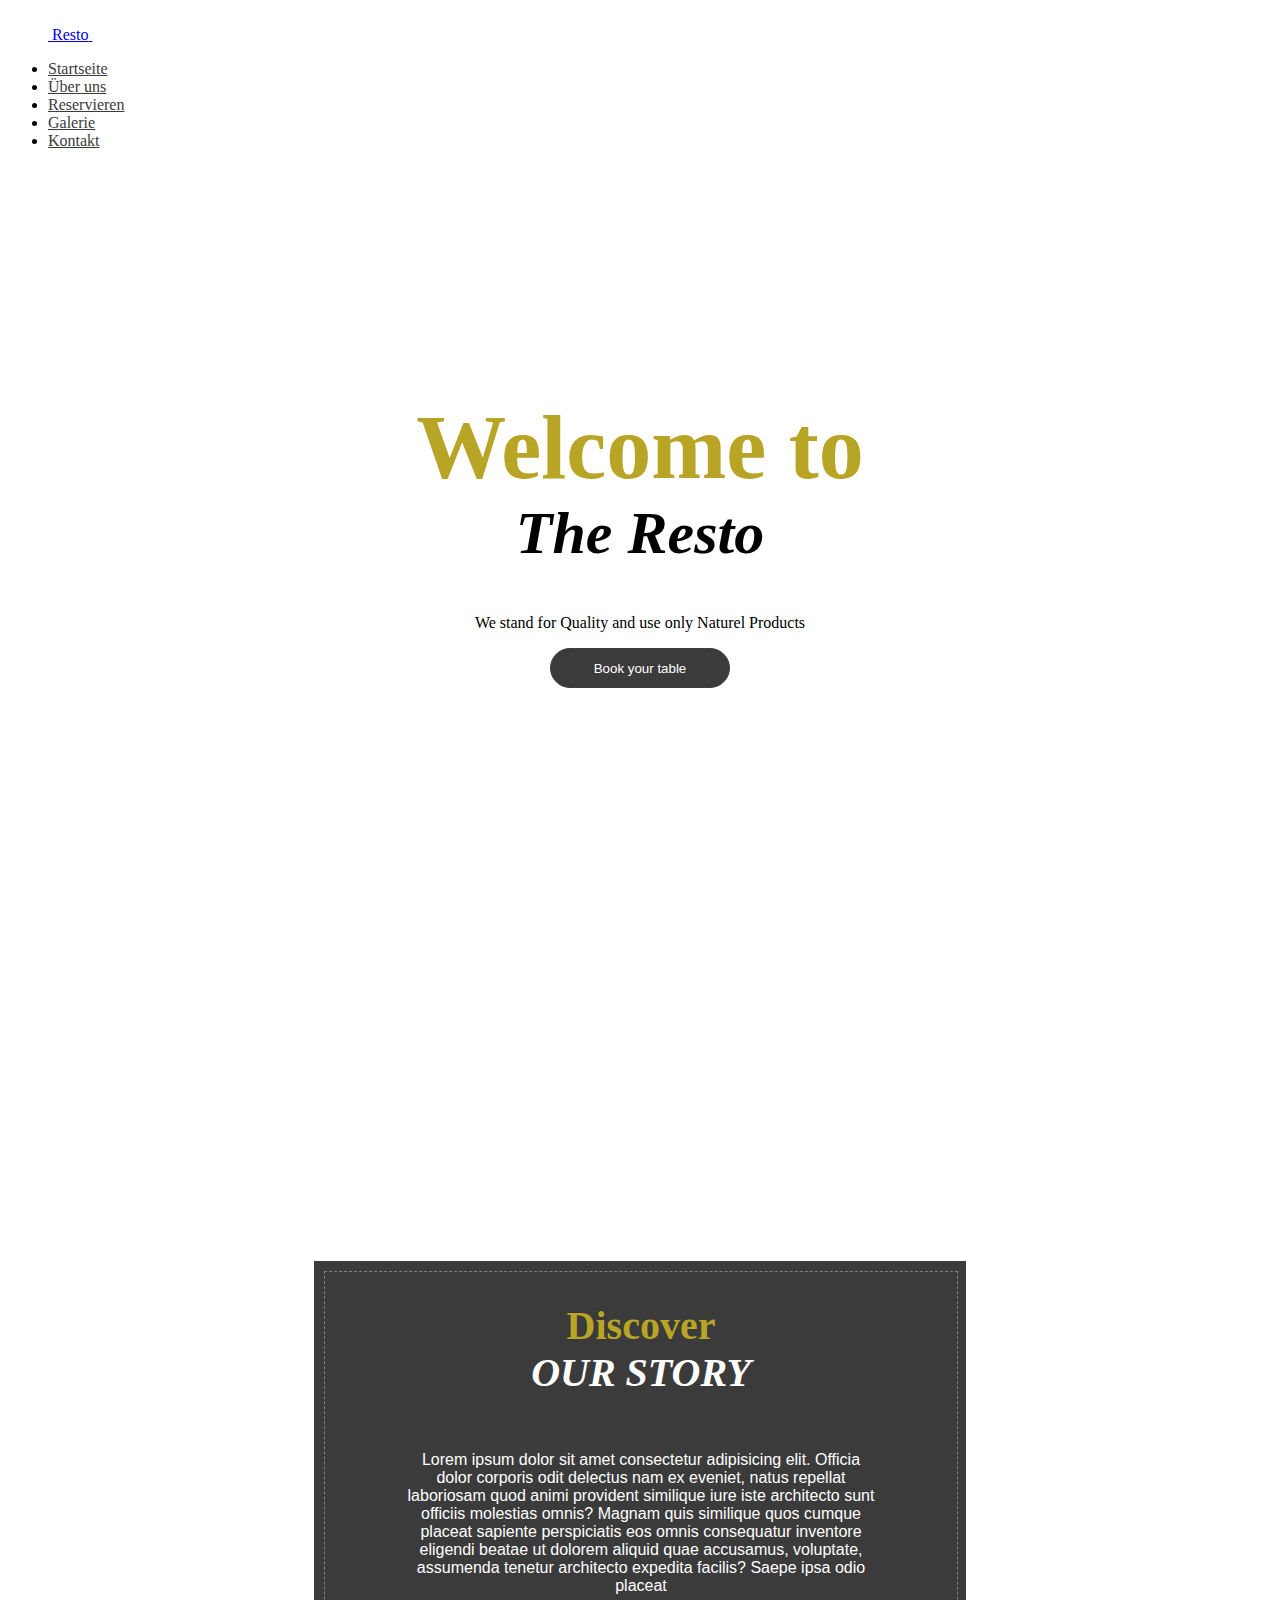
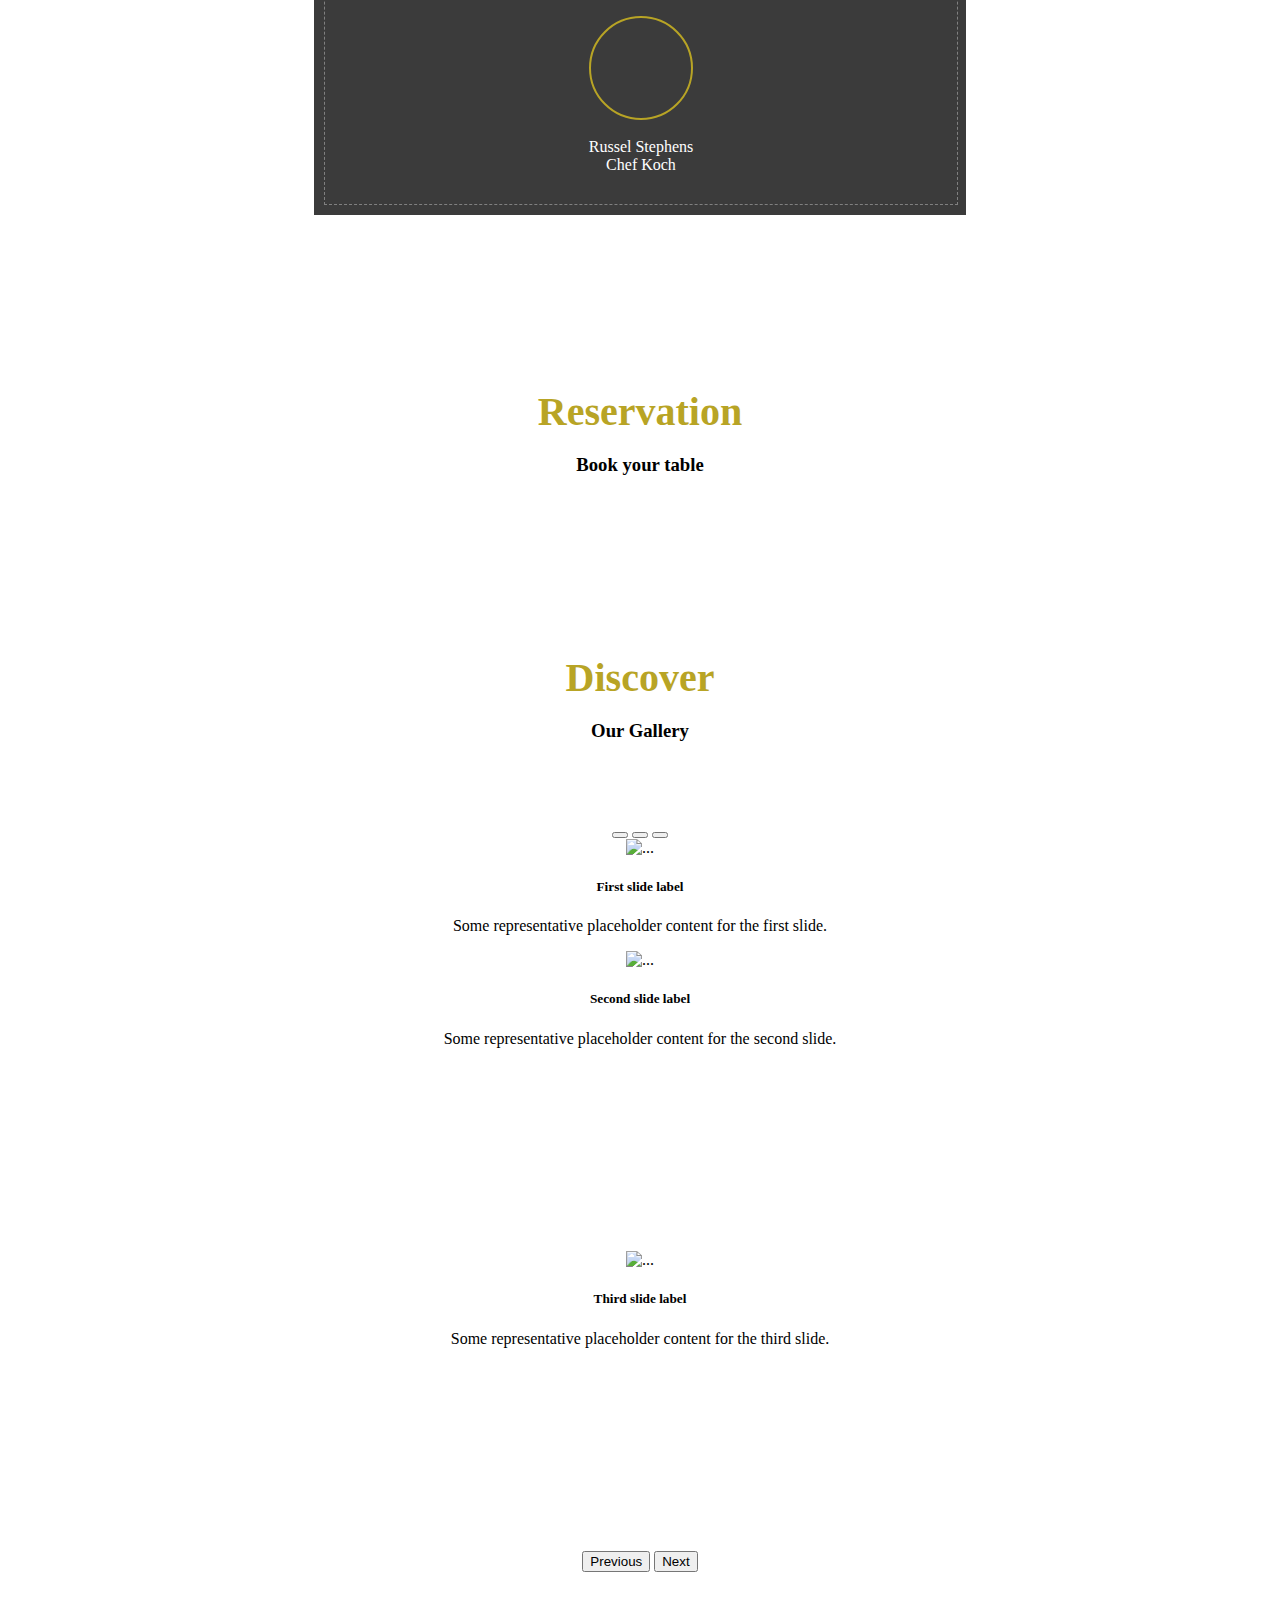
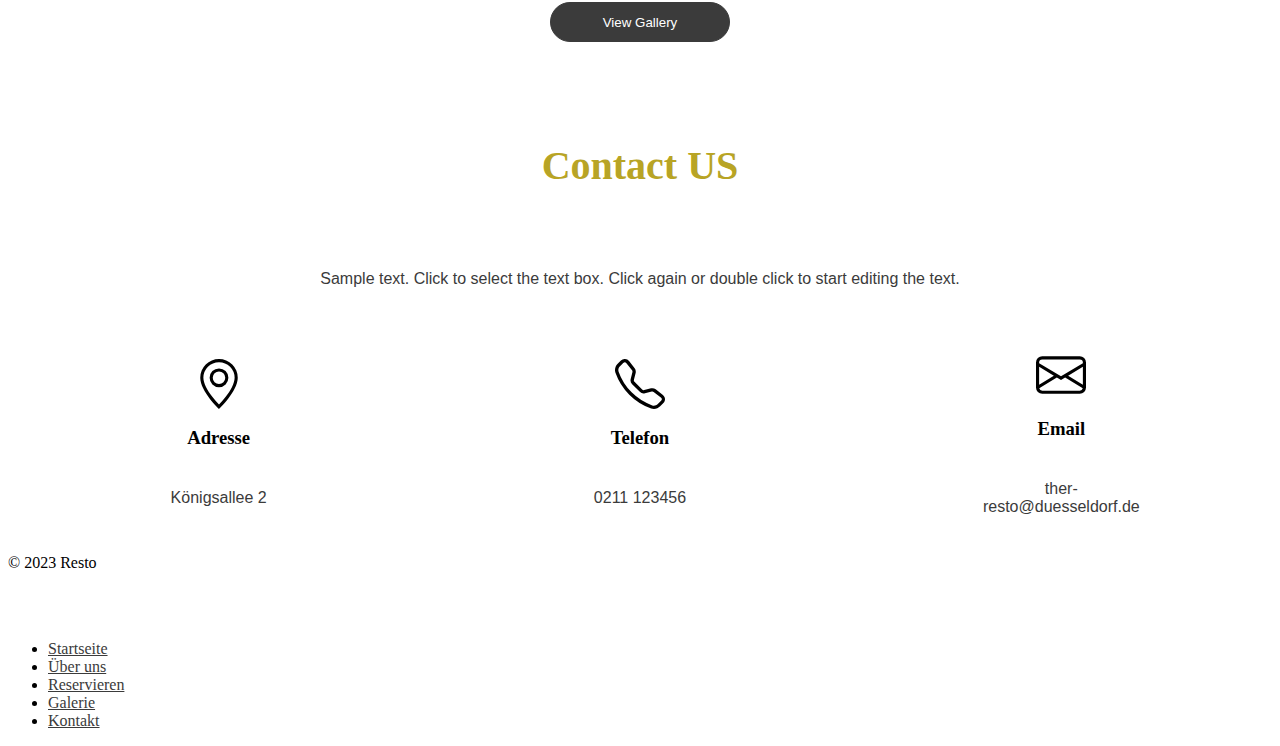
==== index.html @ 120d6d19 "Add files via upload" ====
<!DOCTYPE html>
<html lang="de">

<head>

  <title>Resto</title>
  <meta charset="utf-8">
  <meta name="viewport" content="width=device-width, initial-scale=1">
  <link rel="stylesheet" href="Bootstrap5/css/bootstrap.min.css">

  <link href="font-awesome-4.7.0/css/font-awesome.min.css" rel="stylesheet">
  <link href="css/bildschirm.css" rel="stylesheet">

  <link rel="stylesheet" href="style.css">
</head>

<body id="myPage" data-spy="scroll" data-target=".navbar" data-offset="60">





  <!-- Navigation -->
  <div class="container">
    <header class="d-flex flex-wrap justify-content-center py-3 mb-4 border-bottom">
      <a href="/" class="d-flex align-items-center mb-3 mb-md-0 me-md-auto text-dark text-decoration-none">
        <svg class="bi me-2" width="40" height="32">
          <use xlink:href="#bootstrap"></use>
        </svg>
        <span class="fs-4">Resto</span>
        <img src="bilder/logo.png" class="nav-logo" alt="" height="30px">
      </a>

      <ul class="nav nav-pills">

        <li class="nav-item"><a href="index.html" class="nav-link">Startseite</a></li>
        <li class="nav-item"><a href="index.html#about" class="nav-link">Über uns</a></li>
        <li class="nav-item"><a href="index.html#reservation" class="nav-link">Reservieren</a></li>
        <li class="nav-item"><a href="galerie.html" class="nav-link">Galerie</a></li>
        <li class="nav-item"><a href="index.html#contact" class="nav-link">Kontakt </a></li>
      </ul>
    </header>
  </div>

  <!-- Startseite -->


  <div class="home">
    
      <video class="video"  autoplay loop muted plays-inline>
        <source src="video.mp4" type="video/mp4">
      </video><div class="home-inhalt">
      <h1>Welcome to</h1>
      <h2>The Resto</h2>
      <img src="bilder/logo.png" alt="" height="30px">
      <p>We stand for Quality and use only Naturel Products</p>

      <a href="index.html#reservation"> <button class="button-home">Book your table</button></a>
    </div>
  </div>
  <!-- Über uns -->
  <center>
    <div id="about">
      <div class="bild">
          <div class="about-background">
              <div class="about-border">
                  <div class="about-inhalt">
                      <h1>Discover</h1>
                      <h2>OUR STORY</h2>
                      <img class="about-logo" src="bilder/logo.png" alt="" height="30px">

                      <br> <h4>
                      Lorem ipsum dolor sit amet consectetur adipisicing elit. Officia dolor corporis odit
                      delectus nam ex
                      eveniet,
                      natus
                      repellat laboriosam quod animi provident similique iure iste architecto sunt officiis
                      molestias omnis?
                      Magnam
                      quis
                      similique quos cumque placeat sapiente perspiciatis eos omnis consequatur inventore eligendi
                      beatae ut
                      dolorem
                      aliquid quae accusamus, voluptate, assumenda tenetur architecto expedita facilis? Saepe ipsa
                      odio placeat
</h4>

                      <div class="about-picture"></div><br>
                      Russel Stephens <br>
                      Chef Koch
                  </div>
              </div>
          </div>
      </div>
  </div>

  </center>

  <!-- Reservieren -->
  <center>
    <div id="reservation">
      <h1>Reservation</h1>
      <h3>Book your table</h3>
      <img class="logo" src="bilder/logo.png" alt="" height="30px">

    </div>
  </center>
  <!-- Menü -->
  <center>
    <div id="menu">
      <h1>Discover</h1>
      <h3>Our Gallery</h3>
      <img class="logo" src="bilder/logo.png" alt="" height="30px">
      <div id="carouselExampleCaptions" class="carousel slide">
        <div class="carousel-indicators">
          <button type="button" data-bs-target="#carouselExampleCaptions" data-bs-slide-to="0" class="active" aria-current="true" aria-label="Slide 1"></button>
          <button type="button" data-bs-target="#carouselExampleCaptions" data-bs-slide-to="1" aria-label="Slide 2"></button>
          <button type="button" data-bs-target="#carouselExampleCaptions" data-bs-slide-to="2" aria-label="Slide 3"></button>
        </div>
        <div class="carousel-inner">
          <div class="carousel-item active">
            <img src="Bilder/gallery-salat.jpeg" class="d-block w-100" alt="...">
            <div class="carousel-caption d-none d-md-block">
              <h5>First slide label</h5>
              <p>Some representative placeholder content for the first slide.</p>
            </div>
          </div>
          <div class="carousel-item">
            <img src="Bilder/gallery-steake.jpeg" class="d-block w-100" alt="...">
            <div class="carousel-caption d-none d-md-block">
              <h5>Second slide label</h5>
              <p>Some representative placeholder content for the second slide.</p>
            </div>
          </div>
          <div class="carousel-item">
            <img src="Bilder/gallery-desert.jpeg" class="d-block w-100" alt="...">
            <div class="carousel-caption d-none d-md-block">
              <h5>Third slide label</h5>
              <p>Some representative placeholder content for the third slide.</p>
            </div>
          </div>
        </div>
        <button class="carousel-control-prev" type="button" data-bs-target="#carouselExampleCaptions" data-bs-slide="prev">
          <span class="carousel-control-prev-icon" aria-hidden="true"></span>
          <span class="visually-hidden">Previous</span>
        </button>
        <button class="carousel-control-next" type="button" data-bs-target="#carouselExampleCaptions" data-bs-slide="next">
          <span class="carousel-control-next-icon" aria-hidden="true"></span>
          <span class="visually-hidden">Next</span>
        </button>
      </div>
      <a href="galerie.html">
      <button class="button-menu">View Gallery</button></a>
  </center>
  <!-- Kontakt -->


  <div>
    <div id="contact">
      <h1>Contact US</h1>
      <img class="logo" src="bilder/logo.png" alt="" height="30px">
        
      <h4>Sample text. Click to select the text box. Click again or double 
      click to start editing the text.</h4>
      <div class="contact-elements">


        <div class="contact-element-one">
            <svg xmlns="http://www.w3.org/2000/svg" width="50" height="50" fill="currentColor" class="bi bi-geo-alt" viewBox="0 0 16 16">
                <path d="M12.166 8.94c-.524 1.062-1.234 2.12-1.96 3.07A31.493 31.493 0 0 1 8 14.58a31.481 31.481 0 0 1-2.206-2.57c-.726-.95-1.436-2.008-1.96-3.07C3.304 7.867 3 6.862 3 6a5 5 0 0 1 10 0c0 .862-.305 1.867-.834 2.94zM8 16s6-5.686 6-10A6 6 0 0 0 2 6c0 4.314 6 10 6 10z"/>
                <path d="M8 8a2 2 0 1 1 0-4 2 2 0 0 1 0 4zm0 1a3 3 0 1 0 0-6 3 3 0 0 0 0 6z"/>
              </svg>
          <h3>Adresse</h3>
          <h4>Königsallee 2  </h4>
        </div>


        <div class="contact-element-two">
            <svg xmlns="http://www.w3.org/2000/svg" width="50" height="50" fill="currentColor" class="bi bi-telephone" viewBox="0 0 16 16">
                <path d="M3.654 1.328a.678.678 0 0 0-1.015-.063L1.605 2.3c-.483.484-.661 1.169-.45 1.77a17.568 17.568 0 0 0 4.168 6.608 17.569 17.569 0 0 0 6.608 4.168c.601.211 1.286.033 1.77-.45l1.034-1.034a.678.678 0 0 0-.063-1.015l-2.307-1.794a.678.678 0 0 0-.58-.122l-2.19.547a1.745 1.745 0 0 1-1.657-.459L5.482 8.062a1.745 1.745 0 0 1-.46-1.657l.548-2.19a.678.678 0 0 0-.122-.58L3.654 1.328zM1.884.511a1.745 1.745 0 0 1 2.612.163L6.29 2.98c.329.423.445.974.315 1.494l-.547 2.19a.678.678 0 0 0 .178.643l2.457 2.457a.678.678 0 0 0 .644.178l2.189-.547a1.745 1.745 0 0 1 1.494.315l2.306 1.794c.829.645.905 1.87.163 2.611l-1.034 1.034c-.74.74-1.846 1.065-2.877.702a18.634 18.634 0 0 1-7.01-4.42 18.634 18.634 0 0 1-4.42-7.009c-.362-1.03-.037-2.137.703-2.877L1.885.511z"/>
              </svg>
          <h3>Telefon</h3>
          <h4>0211 123456</h4>
        </div>


        <div class="contact-element-three">
            <svg xmlns="http://www.w3.org/2000/svg" width="50" height="50" fill="currentColor" class="bi bi-envelope" viewBox="0 0 16 16">
                <path d="M0 4a2 2 0 0 1 2-2h12a2 2 0 0 1 2 2v8a2 2 0 0 1-2 2H2a2 2 0 0 1-2-2V4Zm2-1a1 1 0 0 0-1 1v.217l7 4.2 7-4.2V4a1 1 0 0 0-1-1H2Zm13 2.383-4.708 2.825L15 11.105V5.383Zm-.034 6.876-5.64-3.471L8 9.583l-1.326-.795-5.64 3.47A1 1 0 0 0 2 13h12a1 1 0 0 0 .966-.741ZM1 11.105l4.708-2.897L1 5.383v5.722Z"/>
              </svg>
          <h3>Email</h3>
          <h4>ther-resto@duesseldorf.de</h4>
        </div>


      </div>
    </div>
  </div>

  <!-- Footer -->

  <footer class="d-flex flex-wrap justify-content-between align-items-center py-3 my-4 border-top">
    <p class="col-md-4 mb-0 text-muted">© 2023 Resto </p>

    <a href="/"
      class="col-md-4 d-flex align-items-center justify-content-center mb-3 mb-md-0 me-md-auto link-dark text-decoration-none">
      <svg class="bi me-2" width="40" height="32">
        <use xlink:href="#bootstrap"></use>
      </svg>
    </a>

    <ul class="nav col-md-4 justify-content-end">
      <li class="nav-item"><a href="#" class="nav-link px-2 text-muted">Startseite</a></li>
      <li class="nav-item"><a href="#" class="nav-link px-2 text-muted">Über uns</a></li>
      <li class="nav-item"><a href="#" class="nav-link px-2 text-muted">Reservieren</a></li>
      <li class="nav-item"><a href="#" class="nav-link px-2 text-muted">Galerie</a></li>
      <li class="nav-item"><a href="#" class="nav-link px-2 text-muted">Kontakt</a></li>
    </ul>
  </footer>




  <script src="Bootstrap5/js/bootstrap.bundle.min.js"></script>


</body>

</html>
---- style.css ----
/* Root */

:root {
    --white: #FFFFFF;
    --light-gray: #E0E0E0;
    --accent-color: #B8A425;
    --main-color: #2B2B2B;
    --dark-color: #3B3B3B;
    --area-distance: 100px;

}

/* font-styles */

h1 {
    font-family: ;
    font-size: 40px;
    font-weight: bold;
    color: var(--accent-color);
    margin: 0;
}

h2 {
    font-family: fantasy;
    font-size: 40px;
    font-weight: ;
    font-style: italic;
    color: ;
    margin: 0;
}

h3 {
    font-family: ;
    font-size: ;
    font-weight: ;
    color: ;
}

h4 {
    font-family: Arial, Helvetica, sans-serif;
    font-size: ;
    font-weight: 100;
    color: var(--white);
}

h5 {
    font-family: ;
    font-size: ;
    font-weight: ;
    color: ;
}

h6 {
    font-family: ;
    font-size: ;
    font-weight: ;
    color: ;
}

/* Navigation */

.nav-logo {
    margin-left: 10px;
}

.nav-item.active {
    background-color: var(--main-color);
}

.nav-item a {
    color: var(--dark-color);
}

.nav-item a:hover {
    color: var(--accent-color);
}

/* Home */

.home {
    display: flex;
    justify-content: center;
    align-items: center;
    flex-direction: column;

}

.home h1 {
    font-size: 90px;
}

.home h2 {
    font-size: 60px;
}


.video {
    opacity: 0.3;
    height: 730px;
}

.home-inhalt {
    display: flex;
    justify-content: center;
    align-items: center;
    flex-direction: column;
    transform: translateY(-500px);

}

.button-home {
    height: 40px;
    width: 180px;
    color: white;
    background-color: var(--dark-color);
    border: 1px solid var(--dark-color);
    border-radius: 300px;
    transition: ease-in-out 0.2s;
}

.button-home:hover {
    height: 40px;
    width: 180px;
    color: rgb(42, 42, 42);
    background-color: var(--white);
    border: 1px solid var(--accent-color);
    border-radius: 300px;
    transition: ease-in-out 0.2s;
}

/* about */

#about {
    width: 58%;
    height: 700px;
    background-color: none;
    display: flex;
    align-items: center;
}

.bild {
    height: 400px;
    background-image: url(bilder/bar.jpg);
    background-size: cover;
    display: flex;
    align-items: center;
    justify-content: center;
}

.about-background {
    height: auto;
    width: 50%;
    padding: 10px;
    background-color: #3B3B3B;
}

.about-border {
    height: 100%;
    width: 100%;
    background-color: #3B3B3B;
    border: 1px dashed grey;
    color: white;
    display: flex;
    align-items: center;
    justify-content: center;
    padding: 30px 0px 30px 0px;
}

.about-inhalt {
    height: 80%;
    width: 75%;
}

.about-logo {
    margin: 0px 0px 30px 0px;

}

.about-picture {
    height: 100px;
    width: 100px;
    border: 2px solid #B8A425;
    border-radius: 300px;
    background-image: url(bilder/koch.jpg);
    background-size: cover;

}







/* Reservation */
#reservation {
    display: flex;
    justify-content: center;
    align-items: center;
    flex-direction: column;
    margin-top: var(--area-distance);
}


/* Menü Bereich */

#menu {
    display: flex;
    justify-content: center;
    align-items: center;
    flex-direction: column;
    margin-top: var(--area-distance);
}
.logo {
    margin-bottom: 30px;
}

#carouselExampleDark {
    height: 300px;
    width: 58%;
}

.carousel-item {
    height: 300px;
}

.carousel.slide {
    height: 600px;
    width: 58%;
}
.carousel-item.active {
    height: 600px;
  
}

.button-menu {
    height: 40px;
    width: 180px;
    color: white;
    background-color: var(--dark-color);
    border: 1px solid var(--dark-color);
    border-radius: 300px;
    transition: ease-in-out 0.2s;
    margin-top: 30px;
}

.button-menu:hover {
    height: 40px;
    width: 180px;
    color: rgb(42, 42, 42);
    background-color: var(--white);
    border: 1px solid var(--accent-color);
    border-radius: 300px;
    transition: ease-in-out 0.2s;
}

/* Kontakt beriech */


#contact {
    height: auto;
    width: 100%;
    background-color: none;
    display: flex;
    justify-content: center;
    align-items: center;
    flex-direction: column;
    margin-top: var(--area-distance);
    text-align: center;
}
#contact h4 {
    color: var(--dark-color);
}
.contact-elements {
    display: flex;
    justify-content: space-around;
    align-items: stretch;
    width: auto;
    background-color: none;
    margin-top: 40px;
}

.contact-element-one {
    width: 290px;
    display: flex;
    justify-content: center;
    align-items: center;
    flex-direction: column;
    background-color: none;
}

.contact-element-two {
    width: 290px;
    display: flex;
    justify-content: center;
    align-items: center;
    flex-direction: column;
    background-color: none;
}

.contact-element-three {
    width: 290px;
    display: flex;
    justify-content: center;
    align-items: center;
    flex-direction: column;
    background-color: none;
}


/* Galerie */

.game-board {
    display: grid;
    grid-template-rows: 200px 200px 200px;
    grid-template-columns: 200px 200px 200px;
}


.box {
    background: #444;
    border: 1px solid #555;
    display: flex;
    align-items: center;
    justify-content: center;
    color: #AAA;
}

.box img {
    height: 100%;
    width: 100%;

}


/* Media screens (Bildschrifmanpassungen -------------------------------------------- */


@media screen and (max-width:1400px) {

    /* home _________________________*/



    /* about _________________________*/
    #about {
        width: auto;
        height: 700px;
        background-color: none;
        display: flex;
        align-items: center;
    }

    /* Contact _________________________*/


    .contact-element-one {
        width: 180px;
    }

    .contact-element-two {
        width: 180px;
    }

    .contact-element-three {
        width: 180px;

    }

    .contact-elements {


        width: 100%;


    }
  /* Menü _________________________*/

  .carousel.slide {
    height: auto;
    width: 100%;
}
.carousel-item.active {
    height: auto;
  
}



}


@media screen and (max-width:850px) {
    .home h1 {
        font-size: 40px;
    }

    .home h2 {
        font-size: 40px;
    }

    .home {
        width: 100%;
        overflow: hidden;
    }

    .video {
        height: 600px;


    }

    .home-inhalt {


        transform: translateY(-400px);

    }


    /* home _________________________*/


    /* about _________________________*/
    #about {
        width: auto;
        height: 700px;
        background-color: none;
        display: flex;
        align-items: center;
    }

    .bild {
        height: 400px;
        background-image: none;
        background-size: cover;
        display: flex;
        align-items: center;
        justify-content: center;
    }

    .about-background {
        height: auto;
        width: 100%;
        padding: 10px;
        background-color: #3B3B3B;
    }


    /* Contact _________________________*/
    .contact-element-one {
        width: 100%;
    }

    .contact-element-two {
        width: 100%;
        margin-top: 30px;
    }

    .contact-element-three {
        width: 100%;
        margin-top: 30px;

    }

    .contact-elements {

        align-items: center;
        flex-direction: column;
        width: 100%;


    }
}
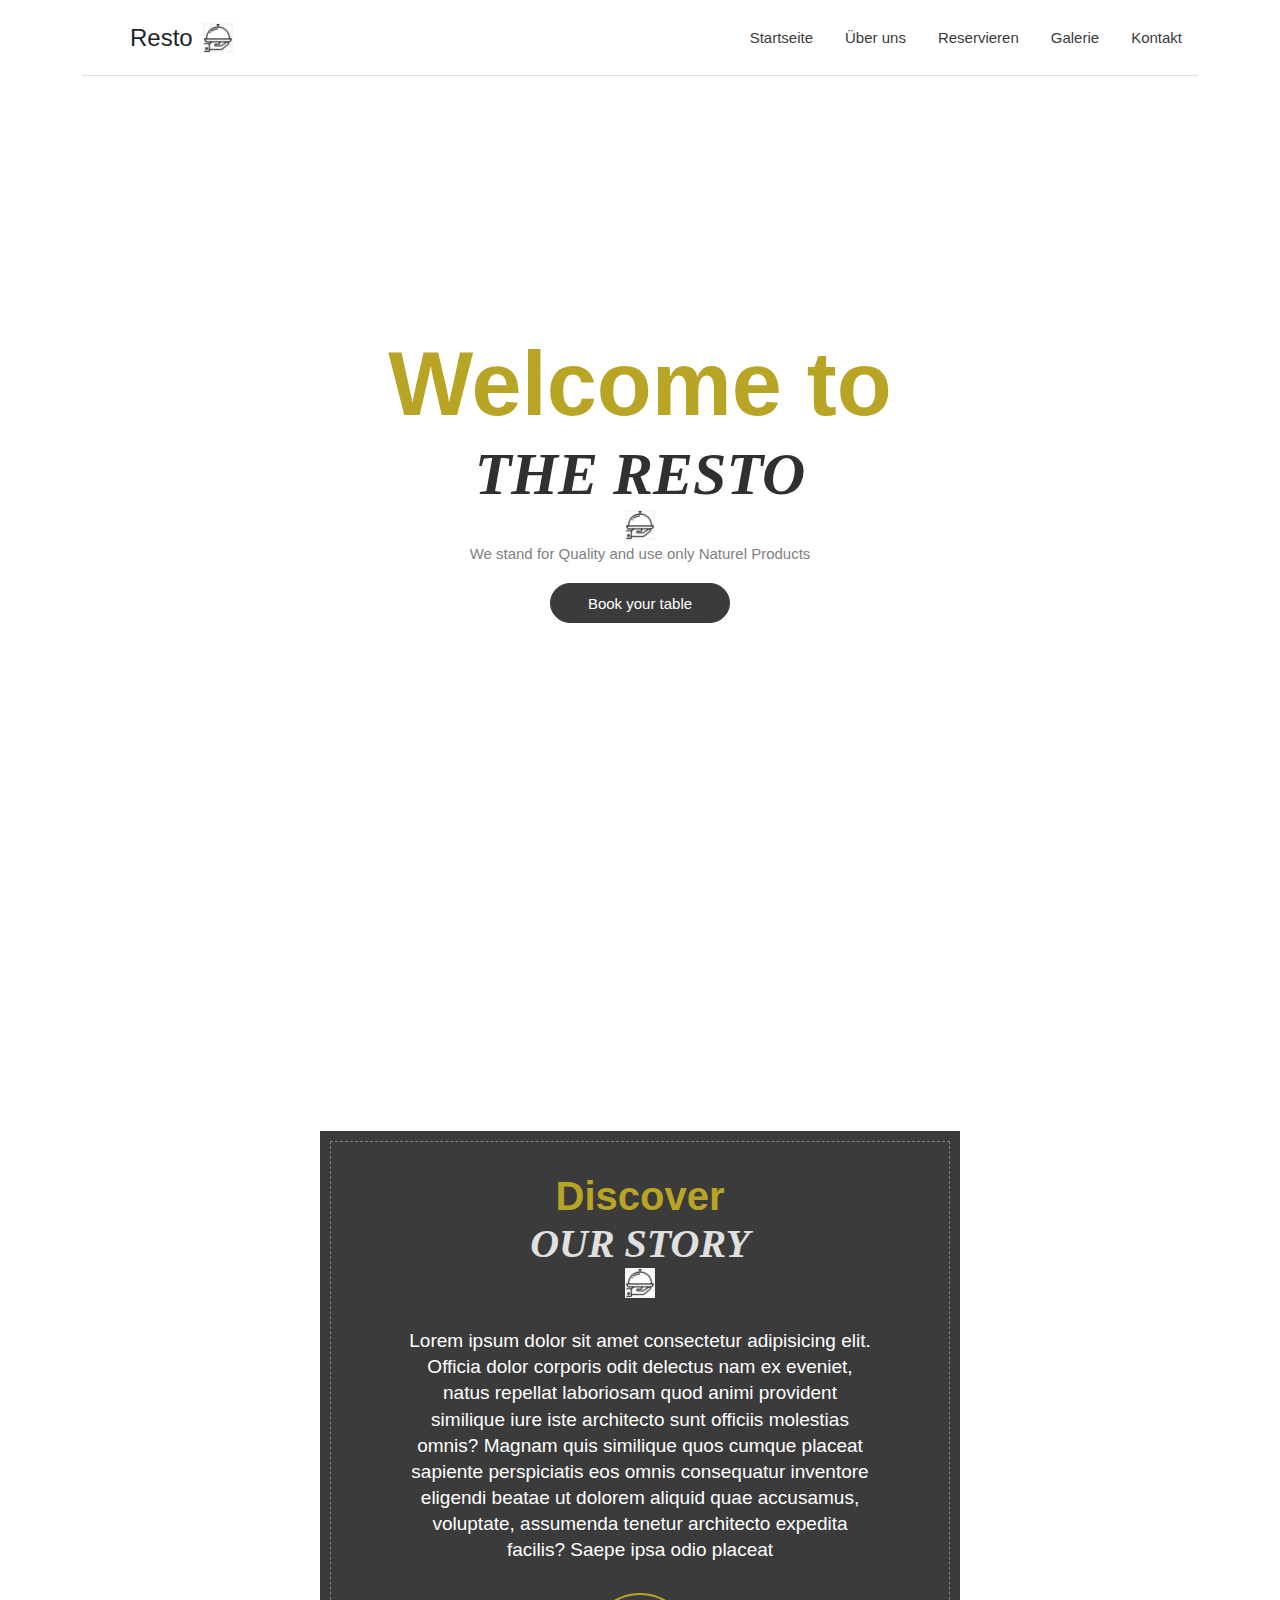
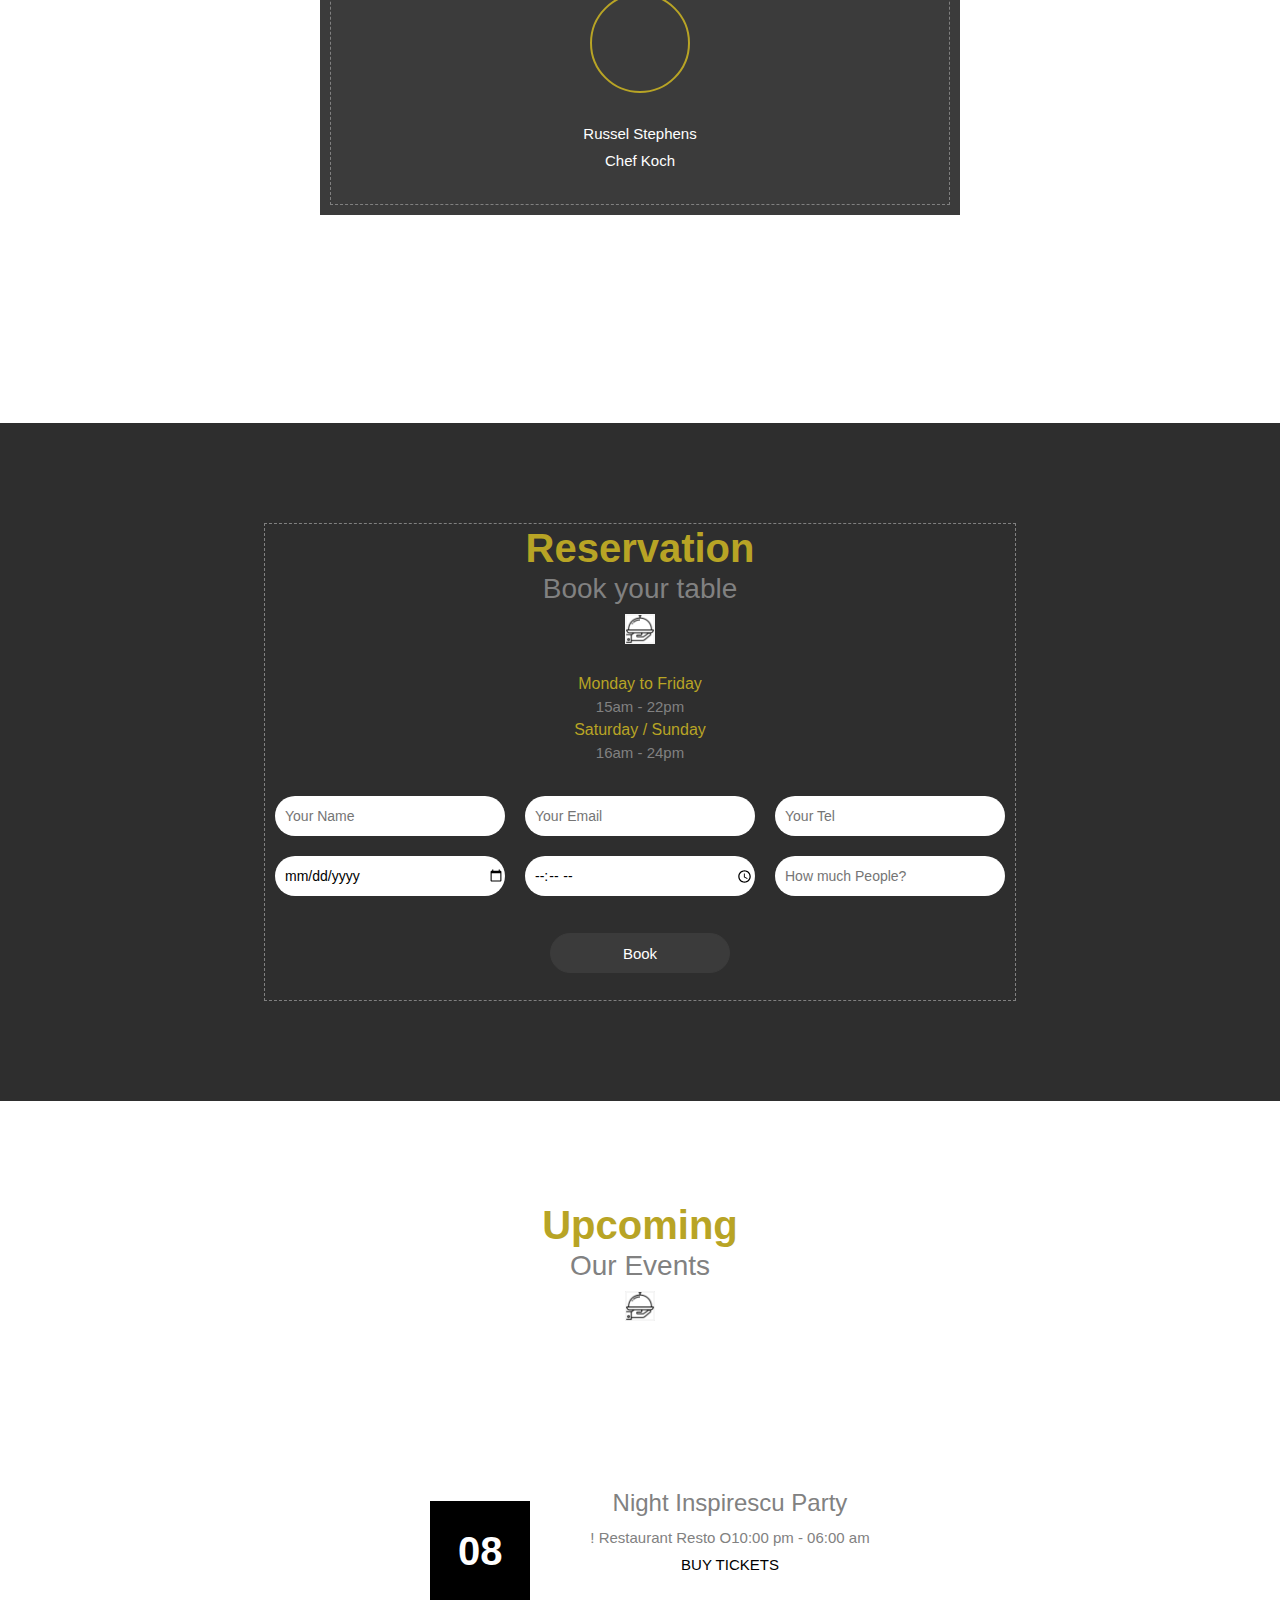
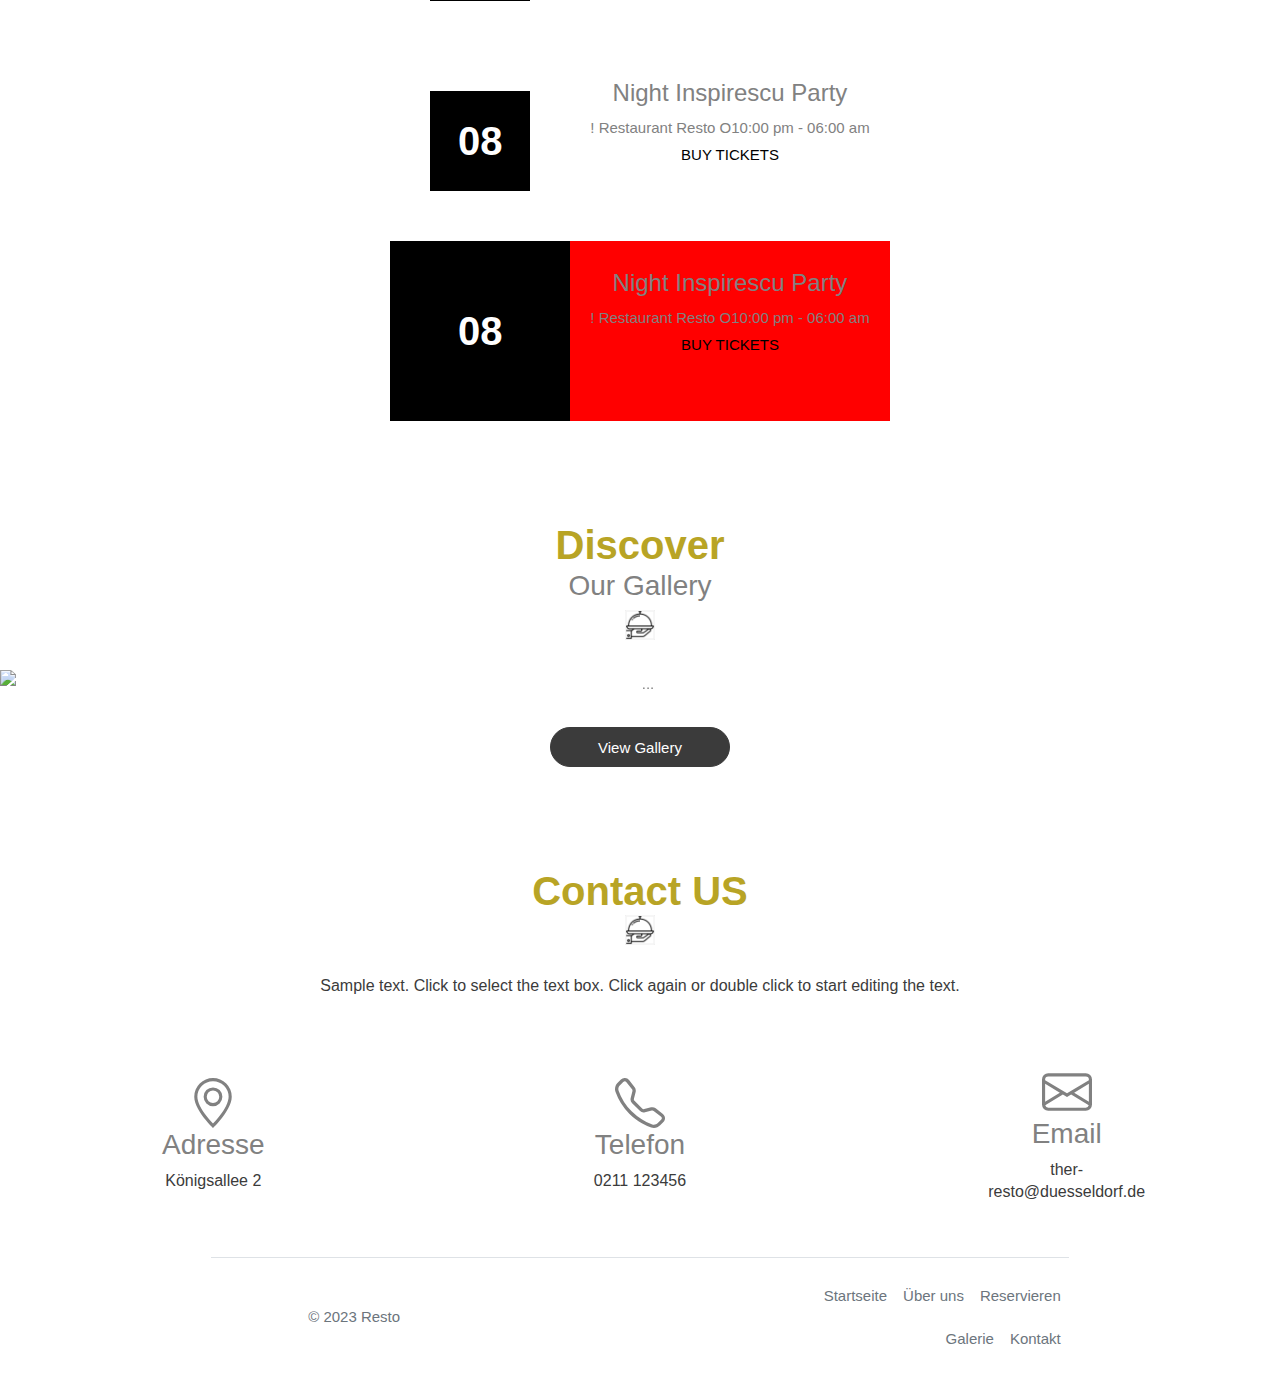
==== commit e3546d1d: "Add files via upload" ====
--- a/index.html
+++ b/index.html
@@ -7,23 +7,37 @@
   <meta charset="utf-8">
   <meta name="viewport" content="width=device-width, initial-scale=1">
   <link rel="stylesheet" href="Bootstrap5/css/bootstrap.min.css">
-
   <link href="font-awesome-4.7.0/css/font-awesome.min.css" rel="stylesheet">
   <link href="css/bildschirm.css" rel="stylesheet">
-
   <link rel="stylesheet" href="style.css">
+
+  <script src="Bootstrap5/js/bootstrap.bundle.min.js"></script>
+  <script>
+    "use strict";
+
+    // Script for Reservation Button
+    function calc(number) {
+
+      var Ausgabe = "Thank you for your Booking!";
+      return Ausgabe;
+    }
+
+
+    function clicked() {
+      var input = document.getElementById("idInput").value;
+      var output = calc(input);
+      document.getElementById("idOutput").innerHTML = output;
+    }
+
+  </script>
 </head>
 
 <body id="myPage" data-spy="scroll" data-target=".navbar" data-offset="60">
 
-
-
-
-
-  <!-- Navigation -->
+  <!-- Navigation ------------------------------------------------------------------------------------------------------------------------------------------------------------------------->
   <div class="container">
     <header class="d-flex flex-wrap justify-content-center py-3 mb-4 border-bottom">
-      <a href="/" class="d-flex align-items-center mb-3 mb-md-0 me-md-auto text-dark text-decoration-none">
+      <a href="" class="d-flex align-items-center mb-3 mb-md-0 me-md-auto text-dark text-decoration-none">
         <svg class="bi me-2" width="40" height="32">
           <use xlink:href="#bootstrap"></use>
         </svg>
@@ -42,14 +56,14 @@
     </header>
   </div>
 
-  <!-- Startseite -->
-
-
+
+ <!-- Home ------------------------------------------------------------------------------------------------------------------------------------------------------------------------->
   <div class="home">
-    
-      <video class="video"  autoplay loop muted plays-inline>
-        <source src="video.mp4" type="video/mp4">
-      </video><div class="home-inhalt">
+
+    <video class="video" autoplay loop muted plays-inline>
+      <source src="video.mp4" type="video/mp4">
+    </video>
+    <div class="home-inhalt">
       <h1>Welcome to</h1>
       <h2>The Resto</h2>
       <img src="bilder/logo.png" alt="" height="30px">
@@ -58,54 +72,129 @@
       <a href="index.html#reservation"> <button class="button-home">Book your table</button></a>
     </div>
   </div>
-  <!-- Über uns -->
+
+ <!-- About us ------------------------------------------------------------------------------------------------------------------------------------------------------------------------->
   <center>
     <div id="about">
       <div class="bild">
-          <div class="about-background">
-              <div class="about-border">
-                  <div class="about-inhalt">
-                      <h1>Discover</h1>
-                      <h2>OUR STORY</h2>
-                      <img class="about-logo" src="bilder/logo.png" alt="" height="30px">
-
-                      <br> <h4>
-                      Lorem ipsum dolor sit amet consectetur adipisicing elit. Officia dolor corporis odit
-                      delectus nam ex
-                      eveniet,
-                      natus
-                      repellat laboriosam quod animi provident similique iure iste architecto sunt officiis
-                      molestias omnis?
-                      Magnam
-                      quis
-                      similique quos cumque placeat sapiente perspiciatis eos omnis consequatur inventore eligendi
-                      beatae ut
-                      dolorem
-                      aliquid quae accusamus, voluptate, assumenda tenetur architecto expedita facilis? Saepe ipsa
-                      odio placeat
-</h4>
-
-                      <div class="about-picture"></div><br>
-                      Russel Stephens <br>
-                      Chef Koch
-                  </div>
-              </div>
-          </div>
-      </div>
-  </div>
-
-  </center>
-
-  <!-- Reservieren -->
-  <center>
-    <div id="reservation">
-      <h1>Reservation</h1>
-      <h3>Book your table</h3>
+        <div class="about-background">
+          <div class="about-border">
+            <div class="about-inhalt">
+              <h1>Discover</h1>
+              <h2>OUR STORY</h2>
+              <img class="about-logo" src="bilder/logo.png" alt="" height="30px">
+
+              <br>
+              <h4>
+                Lorem ipsum dolor sit amet consectetur adipisicing elit. Officia dolor corporis odit
+                delectus nam ex
+                eveniet,
+                natus
+                repellat laboriosam quod animi provident similique iure iste architecto sunt officiis
+                molestias omnis?
+                Magnam
+                quis
+                similique quos cumque placeat sapiente perspiciatis eos omnis consequatur inventore eligendi
+                beatae ut
+                dolorem
+                aliquid quae accusamus, voluptate, assumenda tenetur architecto expedita facilis? Saepe ipsa
+                odio placeat
+              </h4>
+
+              <div class="about-picture"></div><br>
+              Russel Stephens <br>
+              Chef Koch
+            </div>
+          </div>
+        </div>
+      </div>
+    </div>
+
+  </center>
+
+  <!-- Reservation ------------------------------------------------------------------------------------------------------------------------------------------------------------------------->
+  <center>
+    <div class="res">
+      <div id="reservation">
+        <h1>Reservation</h1>
+        <h3>Book your table</h3>
+        <img class="logo" src="bilder/logo.png" alt="" height="30px">
+
+        <div class="opening">
+          <h1>Monday to Friday</h1>
+          15am - 22pm
+          <h1>Saturday / Sunday </h1>
+          16am - 24pm
+        </div>
+
+
+        <div class="res-fields">
+          <div class="res-fields-row">
+            <input type="text" placeholder="Your Name">
+            <input type="email" placeholder="Your Email">
+            <input type="tel" placeholder="Your Tel">
+          </div>
+          <div class="res-fields-row">
+            <input type="date" placeholder="Name">
+            <input type="time" placeholder="Name">
+            <input type="number" placeholder="How much People?">
+          </div>
+        </div>
+        <div id="idOutput"></div><br>
+        <button class="button-home" onclick="clicked()">Book</button><br>
+        <input id="idInput" type="text" value=""><br>
+
+
+      </div>
+    </div>
+  </center>
+
+ <!-- Events ------------------------------------------------------------------------------------------------------------------------------------------------------------------------->
+  <center>
+    <div id="events">
+      <h1>Upcoming</h1>
+      <h3>Our Events</h3>
       <img class="logo" src="bilder/logo.png" alt="" height="30px">
-
-    </div>
-  </center>
-  <!-- Menü -->
+      <div id="events">
+        <div class="event-one">
+
+          <div class="event-bild-one">
+            <div class="event-datum">08
+
+            </div>
+          </div>
+          <div class="event-right">
+            <div class="event-title">Night Inspirescu Party</div>
+            <div class="event-informations">! Restaurant Resto O10:00 pm - 06:00 am</div>
+            <div class="event-button">BUY TICKETS</div>
+          </div>
+        </div>
+
+        <div class="event-two">
+          <div class="event-bild-two">
+            <div class="event-datum">08</div>
+          </div>
+          <div class="event-right">
+            <div class="event-title">Night Inspirescu Party</div>
+            <div class="event-informations">! Restaurant Resto O10:00 pm - 06:00 am</div>
+            <div class="event-button">BUY TICKETS</div>
+          </div>
+        </div>
+
+        <div class="event-three">
+          <div class="event-bild-three">
+            <div class="event-datum">08</div>
+          </div>
+          <div class="event-right-three">
+            <div class="event-title">Night Inspirescu Party</div>
+            <div class="event-informations">! Restaurant Resto O10:00 pm - 06:00 am</div>
+            <div class="event-button">BUY TICKETS</div>
+          </div>
+        </div>
+      </div>
+  </center>
+
+ <!-- Slider ------------------------------------------------------------------------------------------------------------------------------------------------------------------------->
   <center>
     <div id="menu">
       <h1>Discover</h1>
@@ -113,13 +202,16 @@
       <img class="logo" src="bilder/logo.png" alt="" height="30px">
       <div id="carouselExampleCaptions" class="carousel slide">
         <div class="carousel-indicators">
-          <button type="button" data-bs-target="#carouselExampleCaptions" data-bs-slide-to="0" class="active" aria-current="true" aria-label="Slide 1"></button>
-          <button type="button" data-bs-target="#carouselExampleCaptions" data-bs-slide-to="1" aria-label="Slide 2"></button>
-          <button type="button" data-bs-target="#carouselExampleCaptions" data-bs-slide-to="2" aria-label="Slide 3"></button>
+          <button type="button" data-bs-target="#carouselExampleCaptions" data-bs-slide-to="0" class="active"
+            aria-current="true" aria-label="Slide 1"></button>
+          <button type="button" data-bs-target="#carouselExampleCaptions" data-bs-slide-to="1"
+            aria-label="Slide 2"></button>
+          <button type="button" data-bs-target="#carouselExampleCaptions" data-bs-slide-to="2"
+            aria-label="Slide 3"></button>
         </div>
         <div class="carousel-inner">
           <div class="carousel-item active">
-            <img src="Bilder/gallery-salat.jpeg" class="d-block w-100" alt="...">
+            <img src="Bilder/gallery-bild-one.jpg" class="d-block w-100" alt="...">
             <div class="carousel-caption d-none d-md-block">
               <h5>First slide label</h5>
               <p>Some representative placeholder content for the first slide.</p>
@@ -140,54 +232,61 @@
             </div>
           </div>
         </div>
-        <button class="carousel-control-prev" type="button" data-bs-target="#carouselExampleCaptions" data-bs-slide="prev">
+        <button class="carousel-control-prev" type="button" data-bs-target="#carouselExampleCaptions"
+          data-bs-slide="prev">
           <span class="carousel-control-prev-icon" aria-hidden="true"></span>
           <span class="visually-hidden">Previous</span>
         </button>
-        <button class="carousel-control-next" type="button" data-bs-target="#carouselExampleCaptions" data-bs-slide="next">
+        <button class="carousel-control-next" type="button" data-bs-target="#carouselExampleCaptions"
+          data-bs-slide="next">
           <span class="carousel-control-next-icon" aria-hidden="true"></span>
           <span class="visually-hidden">Next</span>
         </button>
       </div>
       <a href="galerie.html">
-      <button class="button-menu">View Gallery</button></a>
-  </center>
-  <!-- Kontakt -->
-
-
+        <button class="button-menu">View Gallery</button></a>
+  </center>
+
+ <!-- Contact ------------------------------------------------------------------------------------------------------------------------------------------------------------------------->
   <div>
     <div id="contact">
       <h1>Contact US</h1>
       <img class="logo" src="bilder/logo.png" alt="" height="30px">
-        
-      <h4>Sample text. Click to select the text box. Click again or double 
-      click to start editing the text.</h4>
+
+      <h4>Sample text. Click to select the text box. Click again or double click to start editing the text.</h4>
       <div class="contact-elements">
 
 
         <div class="contact-element-one">
-            <svg xmlns="http://www.w3.org/2000/svg" width="50" height="50" fill="currentColor" class="bi bi-geo-alt" viewBox="0 0 16 16">
-                <path d="M12.166 8.94c-.524 1.062-1.234 2.12-1.96 3.07A31.493 31.493 0 0 1 8 14.58a31.481 31.481 0 0 1-2.206-2.57c-.726-.95-1.436-2.008-1.96-3.07C3.304 7.867 3 6.862 3 6a5 5 0 0 1 10 0c0 .862-.305 1.867-.834 2.94zM8 16s6-5.686 6-10A6 6 0 0 0 2 6c0 4.314 6 10 6 10z"/>
-                <path d="M8 8a2 2 0 1 1 0-4 2 2 0 0 1 0 4zm0 1a3 3 0 1 0 0-6 3 3 0 0 0 0 6z"/>
-              </svg>
+          <svg xmlns="http://www.w3.org/2000/svg" width="50" height="50" fill="currentColor" class="bi bi-geo-alt"
+            viewBox="0 0 16 16">
+            <path
+              d="M12.166 8.94c-.524 1.062-1.234 2.12-1.96 3.07A31.493 31.493 0 0 1 8 14.58a31.481 31.481 0 0 1-2.206-2.57c-.726-.95-1.436-2.008-1.96-3.07C3.304 7.867 3 6.862 3 6a5 5 0 0 1 10 0c0 .862-.305 1.867-.834 2.94zM8 16s6-5.686 6-10A6 6 0 0 0 2 6c0 4.314 6 10 6 10z" />
+            <path d="M8 8a2 2 0 1 1 0-4 2 2 0 0 1 0 4zm0 1a3 3 0 1 0 0-6 3 3 0 0 0 0 6z" />
+          </svg>
+
           <h3>Adresse</h3>
-          <h4>Königsallee 2  </h4>
+          <h4>Königsallee 2 </h4>
         </div>
 
 
         <div class="contact-element-two">
-            <svg xmlns="http://www.w3.org/2000/svg" width="50" height="50" fill="currentColor" class="bi bi-telephone" viewBox="0 0 16 16">
-                <path d="M3.654 1.328a.678.678 0 0 0-1.015-.063L1.605 2.3c-.483.484-.661 1.169-.45 1.77a17.568 17.568 0 0 0 4.168 6.608 17.569 17.569 0 0 0 6.608 4.168c.601.211 1.286.033 1.77-.45l1.034-1.034a.678.678 0 0 0-.063-1.015l-2.307-1.794a.678.678 0 0 0-.58-.122l-2.19.547a1.745 1.745 0 0 1-1.657-.459L5.482 8.062a1.745 1.745 0 0 1-.46-1.657l.548-2.19a.678.678 0 0 0-.122-.58L3.654 1.328zM1.884.511a1.745 1.745 0 0 1 2.612.163L6.29 2.98c.329.423.445.974.315 1.494l-.547 2.19a.678.678 0 0 0 .178.643l2.457 2.457a.678.678 0 0 0 .644.178l2.189-.547a1.745 1.745 0 0 1 1.494.315l2.306 1.794c.829.645.905 1.87.163 2.611l-1.034 1.034c-.74.74-1.846 1.065-2.877.702a18.634 18.634 0 0 1-7.01-4.42 18.634 18.634 0 0 1-4.42-7.009c-.362-1.03-.037-2.137.703-2.877L1.885.511z"/>
-              </svg>
+          <svg xmlns="http://www.w3.org/2000/svg" width="50" height="50" fill="currentColor" class="bi bi-telephone"
+            viewBox="0 0 16 16">
+            <path
+              d="M3.654 1.328a.678.678 0 0 0-1.015-.063L1.605 2.3c-.483.484-.661 1.169-.45 1.77a17.568 17.568 0 0 0 4.168 6.608 17.569 17.569 0 0 0 6.608 4.168c.601.211 1.286.033 1.77-.45l1.034-1.034a.678.678 0 0 0-.063-1.015l-2.307-1.794a.678.678 0 0 0-.58-.122l-2.19.547a1.745 1.745 0 0 1-1.657-.459L5.482 8.062a1.745 1.745 0 0 1-.46-1.657l.548-2.19a.678.678 0 0 0-.122-.58L3.654 1.328zM1.884.511a1.745 1.745 0 0 1 2.612.163L6.29 2.98c.329.423.445.974.315 1.494l-.547 2.19a.678.678 0 0 0 .178.643l2.457 2.457a.678.678 0 0 0 .644.178l2.189-.547a1.745 1.745 0 0 1 1.494.315l2.306 1.794c.829.645.905 1.87.163 2.611l-1.034 1.034c-.74.74-1.846 1.065-2.877.702a18.634 18.634 0 0 1-7.01-4.42 18.634 18.634 0 0 1-4.42-7.009c-.362-1.03-.037-2.137.703-2.877L1.885.511z" />
+          </svg>
           <h3>Telefon</h3>
           <h4>0211 123456</h4>
         </div>
 
 
         <div class="contact-element-three">
-            <svg xmlns="http://www.w3.org/2000/svg" width="50" height="50" fill="currentColor" class="bi bi-envelope" viewBox="0 0 16 16">
-                <path d="M0 4a2 2 0 0 1 2-2h12a2 2 0 0 1 2 2v8a2 2 0 0 1-2 2H2a2 2 0 0 1-2-2V4Zm2-1a1 1 0 0 0-1 1v.217l7 4.2 7-4.2V4a1 1 0 0 0-1-1H2Zm13 2.383-4.708 2.825L15 11.105V5.383Zm-.034 6.876-5.64-3.471L8 9.583l-1.326-.795-5.64 3.47A1 1 0 0 0 2 13h12a1 1 0 0 0 .966-.741ZM1 11.105l4.708-2.897L1 5.383v5.722Z"/>
-              </svg>
+          <svg xmlns="http://www.w3.org/2000/svg" width="50" height="50" fill="currentColor" class="bi bi-envelope"
+            viewBox="0 0 16 16">
+            <path
+              d="M0 4a2 2 0 0 1 2-2h12a2 2 0 0 1 2 2v8a2 2 0 0 1-2 2H2a2 2 0 0 1-2-2V4Zm2-1a1 1 0 0 0-1 1v.217l7 4.2 7-4.2V4a1 1 0 0 0-1-1H2Zm13 2.383-4.708 2.825L15 11.105V5.383Zm-.034 6.876-5.64-3.471L8 9.583l-1.326-.795-5.64 3.47A1 1 0 0 0 2 13h12a1 1 0 0 0 .966-.741ZM1 11.105l4.708-2.897L1 5.383v5.722Z" />
+          </svg>
           <h3>Email</h3>
           <h4>ther-resto@duesseldorf.de</h4>
         </div>
@@ -197,31 +296,22 @@
     </div>
   </div>
 
-  <!-- Footer -->
-
-  <footer class="d-flex flex-wrap justify-content-between align-items-center py-3 my-4 border-top">
-    <p class="col-md-4 mb-0 text-muted">© 2023 Resto </p>
-
-    <a href="/"
-      class="col-md-4 d-flex align-items-center justify-content-center mb-3 mb-md-0 me-md-auto link-dark text-decoration-none">
-      <svg class="bi me-2" width="40" height="32">
-        <use xlink:href="#bootstrap"></use>
-      </svg>
-    </a>
-
-    <ul class="nav col-md-4 justify-content-end">
-      <li class="nav-item"><a href="#" class="nav-link px-2 text-muted">Startseite</a></li>
-      <li class="nav-item"><a href="#" class="nav-link px-2 text-muted">Über uns</a></li>
-      <li class="nav-item"><a href="#" class="nav-link px-2 text-muted">Reservieren</a></li>
-      <li class="nav-item"><a href="#" class="nav-link px-2 text-muted">Galerie</a></li>
-      <li class="nav-item"><a href="#" class="nav-link px-2 text-muted">Kontakt</a></li>
-    </ul>
-  </footer>
-
-
-
-
-  <script src="Bootstrap5/js/bootstrap.bundle.min.js"></script>
+ <!-- Footer ------------------------------------------------------------------------------------------------------------------------------------------------------------------------->
+  <center>
+    <footer class="d-flex flex-wrap justify-content-between align-items-center py-3 my-4 border-top">
+      <p class="col-md-4 mb-0 text-muted">© 2023 Resto </p>
+
+
+
+      <ul class="nav col-md-4 justify-content-end">
+        <li class="nav-item"><a href="#" class="nav-link px-2 text-muted">Startseite</a></li>
+        <li class="nav-item"><a href="#about" class="nav-link px-2 text-muted">Über uns</a></li>
+        <li class="nav-item"><a href="#reservation" class="nav-link px-2 text-muted">Reservieren</a></li>
+        <li class="nav-item"><a href="galerie.html" class="nav-link px-2 text-muted">Galerie</a></li>
+        <li class="nav-item"><a href="#" class="nav-link px-2 text-muted">Kontakt</a></li>
+      </ul>
+    </footer>
+  </center>
 
 
 </body>
--- a/css/bildschirm.css
+++ b/css/bildschirm.css
@@ -0,0 +1,200 @@
+.abstand{margin-left:50px;}
+.lightgray{background-color:azure;}
+.Hintergrund{background-image: url(../Software/Bilder/Hintergrund_Slider.jpg);
+background-repeat: no-repeat;}
+#footerIcon{
+    color: #f4511e;
+}
+body {
+      font: 400 15px Lato, sans-serif;
+      line-height: 1.8;
+      color: #818181;
+  }
+  h2 {
+      font-size: 24px;
+      text-transform: uppercase;
+      color: #303030;
+      font-weight: 600;
+      margin-bottom: 30px;
+  }
+  h4 {
+      font-size: 19px;
+      line-height: 1.375em;
+      color: #303030;
+      font-weight: 400;
+      margin-bottom: 30px;
+  }  
+  .jumbotron {
+      background-color: #f4511e;
+      padding: 100px 0px;
+      color: #fff;
+      
+      font-family: Montserrat, sans-serif;
+  }
+  .container-fluid {
+      padding: 60px 50px;
+  }
+  .abstand{
+    margin-top: 50px;;
+
+  }
+  .bg-grey {
+      background-color: #f6f6f6;
+  }
+  .button{
+    background-color: #f4511e;
+    font-size: large;
+    color: #fff;
+
+  }
+  .logo-small {
+      color: #f4511e;
+      font-size: 50px;
+  }
+  .logo {
+      color: #f4511e;
+      font-size: 200px;
+  }
+  .thumbnail {
+      padding: 0 0 15px 0;
+      border: none;
+      border-radius: 0;
+  }
+  .thumbnail img {
+      width: 100%;
+      height: 100%;
+      margin-bottom: 10px;
+  }
+  .carousel-control.right, .carousel-control.left {
+      background-image: none;
+      color: #f4511e;
+  }
+  .carousel-indicators li {
+      border-color: #f4511e;
+  }
+  .carousel-indicators li.active {
+      background-color: #f4511e;
+  }
+  .item h4 {
+      font-size: 19px;
+      line-height: 1.375em;
+      font-weight: 400;
+      font-style: italic;
+      margin: 70px 0;
+  }
+  .item span {
+      font-style: normal;
+  }
+  .panel {
+      border: 1px solid #f4511e; 
+      border-radius:0 !important;
+      transition: box-shadow 0.5s;
+  }
+  .panel:hover {
+      box-shadow: 5px 0px 40px rgba(0,0,0, .2);
+  }
+  .panel-footer .btn:hover {
+      border: 1px solid #f4511e;
+      background-color: #fff !important;
+      color: #f4511e;
+  }
+  .panel-heading {
+      color: #fff !important;
+      background-color: #f4511e !important;
+      padding: 25px;
+      border-bottom: 1px solid transparent;
+      border-top-left-radius: 0px;
+      border-top-right-radius: 0px;
+      border-bottom-left-radius: 0px;
+      border-bottom-right-radius: 0px;
+  }
+  .panel-footer {
+      background-color: white !important;
+  }
+  .panel-footer h3 {
+      font-size: 32px;
+  }
+  .panel-footer h4 {
+      color: #aaa;
+      font-size: 14px;
+  }
+  .panel-footer .btn {
+      margin: 15px 0;
+      background-color: #f4511e;
+      color: #fff;
+  }
+.farbe{background-color: #f4511e;
+border-color: #f4511e;}
+  .navbar {
+      margin-bottom: 0;
+      background-color: #f4511e;
+      z-index: 9999;
+      border: 0;
+      font-size: 12px !important;
+      line-height: 1.42857143 !important;
+      letter-spacing: 4px;xs
+      border-radius: 0;
+      font-family: Montserrat, sans-serif;
+  }
+  .navbar li a, .navbar .navbar-brand {
+      color: #fff !important;
+  }
+  .navbar-nav li a:hover, .navbar-nav li.active a {
+      color: #f4511e !important;
+      background-color: #fff !important;
+  }
+  .navbar-default .navbar-toggle {
+      border-color: transparent;
+      color: #fff !important;
+  }
+  footer .glyphicon {
+      font-size: 20px;
+      margin-bottom: 20px;
+      color: #f4511e;
+  }
+  .slideanim {visibility:hidden;}
+  .slide {
+      animation-name: slide;
+      -webkit-animation-name: slide;
+      animation-duration: 1s;
+      -webkit-animation-duration: 1s;
+      visibility: visible;
+  }
+  @keyframes slide {
+    0% {
+      opacity: 0;
+      transform: translateY(70%);
+    } 
+    100% {
+      opacity: 1;
+      transform: translateY(0%);
+    }
+  }
+  @-webkit-keyframes slide {
+    0% {
+      opacity: 0;
+      -webkit-transform: translateY(70%);
+    } 
+    100% {
+      opacity: 1;
+      -webkit-transform: translateY(0%);
+    }
+  }
+  @media screen and (max-width: 768px) {
+    .col-sm-4 {
+      text-align: center;
+      margin: 25px 0;
+    }
+    .btn-lg {
+        width: 100%;
+        margin-bottom: 35px;
+    }
+  }
+  @media screen and (max-width: 480px) {
+    .logo {
+        font-size: 150px;
+    }
+  }
+.Ueberschrift{background-color: #f4511e;
+color:white;
+width: 270px;}--- a/style.css
+++ b/style.css
@@ -1,4 +1,4 @@
-/* Root */
+/*--- Root --------------------------------------------------------------------------------------------------------------------------------------------------------------------------*/
 
 :root {
     --white: #FFFFFF;
@@ -10,10 +10,9 @@
 
 }
 
-/* font-styles */
+/*--- font-styles --------------------------------------------------------------------------------------------------------------------------------------------------------------------------*/
 
 h1 {
-    font-family: ;
     font-size: 40px;
     font-weight: bold;
     color: var(--accent-color);
@@ -23,41 +22,17 @@
 h2 {
     font-family: fantasy;
     font-size: 40px;
-    font-weight: ;
     font-style: italic;
-    color: ;
     margin: 0;
-}
-
-h3 {
-    font-family: ;
-    font-size: ;
-    font-weight: ;
-    color: ;
 }
 
 h4 {
     font-family: Arial, Helvetica, sans-serif;
-    font-size: ;
     font-weight: 100;
     color: var(--white);
 }
 
-h5 {
-    font-family: ;
-    font-size: ;
-    font-weight: ;
-    color: ;
-}
-
-h6 {
-    font-family: ;
-    font-size: ;
-    font-weight: ;
-    color: ;
-}
-
-/* Navigation */
+/*--- Navigation --------------------------------------------------------------------------------------------------------------------------------------------------------------------------*/
 
 .nav-logo {
     margin-left: 10px;
@@ -75,14 +50,14 @@
     color: var(--accent-color);
 }
 
-/* Home */
+/*--- Home --------------------------------------------------------------------------------------------------------------------------------------------------------------------------*/
+
 
 .home {
     display: flex;
     justify-content: center;
     align-items: center;
     flex-direction: column;
-
 }
 
 .home h1 {
@@ -105,7 +80,6 @@
     align-items: center;
     flex-direction: column;
     transform: translateY(-500px);
-
 }
 
 .button-home {
@@ -128,7 +102,7 @@
     transition: ease-in-out 0.2s;
 }
 
-/* about */
+/*--- About --------------------------------------------------------------------------------------------------------------------------------------------------------------------------*/
 
 #about {
     width: 58%;
@@ -136,6 +110,11 @@
     background-color: none;
     display: flex;
     align-items: center;
+    margin-bottom: 200px;
+}
+
+#about h2 {
+    color: var(--light-gray);
 }
 
 .bild {
@@ -151,7 +130,7 @@
     height: auto;
     width: 50%;
     padding: 10px;
-    background-color: #3B3B3B;
+    background-color: #3B3B3B;   
 }
 
 .about-border {
@@ -173,7 +152,6 @@
 
 .about-logo {
     margin: 0px 0px 30px 0px;
-
 }
 
 .about-picture {
@@ -183,27 +161,162 @@
     border-radius: 300px;
     background-image: url(bilder/koch.jpg);
     background-size: cover;
-
-}
-
-
-
-
-
-
-
-/* Reservation */
+}
+
+/*--- Reservation --------------------------------------------------------------------------------------------------------------------------------------------------------------------------*/
 #reservation {
-    display: flex;
-    justify-content: center;
-    align-items: center;
-    flex-direction: column;
     margin-top: var(--area-distance);
-}
-
-
-/* Menü Bereich */
-
+    border: 1px dashed gray;
+}
+
+.res {
+    height: auto;
+    width: 70%;
+    background-color: rgb(46, 46, 46);
+    display: flex;
+    justify-content: start;
+    align-items: center;
+    flex-direction: column;
+    padding-bottom: 100px;
+}
+
+.opening {
+    height: auto;
+    width: 300px;
+    display: flex;
+    justify-content: center;
+    align-items: center;
+    flex-direction: column;
+}
+
+.opening h1 {
+    font-size: 16px;
+    font-weight: 100;
+}
+
+.res-fields {
+    margin-top: 20px;
+}
+
+.res input {
+    height: 40px;
+    width: 230px;
+    border: none;
+    border-radius: 200px;
+    margin: 10px;
+    padding-left: 10px;
+    font-size: 14px;
+}
+
+.res-fields-row {
+    display: flex;
+    justify-content: start;
+    align-items: center;
+}
+
+#idInput {
+    display: none;
+}
+
+/*--- Event --------------------------------------------------------------------------------------------------------------------------------------------------------------------------*/
+#events {
+    height: auto;
+    width: 100%;
+    background-color: rgb(255, 255, 255);
+    padding-top: 100px;
+    display: flex;
+    justify-content: center;
+    align-items: center;
+    flex-direction: column;
+}
+
+.event-one {
+    height: auto;
+    width: auto;
+    background-color: rgb(255, 255, 255);
+    display: flex;
+    margin-top: 10px;
+}
+
+.event-two {
+    height: auto;
+    width: auto;
+    background-color: rgb(255, 255, 255);
+    display: flex;
+    margin-top: 10px;
+}
+
+.event-three {
+    height: auto;
+    width: auto;
+    background-color: rgb(255, 255, 255);
+    display: flex;
+    margin-top: 10px;
+}
+
+.event-bild-one {
+    height: 180px;
+    width: 180px;
+    display: flex;
+    justify-content: center;
+    align-items: center;
+    flex-direction: column;
+    background-image: url(bilder/event-one.jpeg);
+    background-size: cover;
+}
+
+.event-bild-two {
+    height: 180px;
+    width: 180px;
+    display: flex;
+    justify-content: center;
+    align-items: center;
+    flex-direction: column;
+    background-image: url(bilder/event-two.jpeg);
+    background-size: cover;
+}
+
+.event-bild-three {
+    height: 180px;
+    width: 180px;
+    display: flex;
+    justify-content: center;
+    align-items: center;
+    flex-direction: column;
+    background-image: url(bilder/event-three.webp);
+    background-size: cover;
+}
+
+.event-datum {
+    height: 100px;
+    width: 100px;
+    color: white;
+    background-color: black;
+    font-size: 40px;
+    font-weight: bold;
+    display: flex;
+    justify-content: center;
+    align-items: center;
+}
+
+.event-right {
+    padding: 20px;
+}
+
+.event-right-three {
+    padding: 20px;
+    background-color: white;
+}
+
+.event-title {
+    font-size: 24px;
+}
+
+.event-button {
+    color: black;
+}
+
+/*--- Slider --------------------------------------------------------------------------------------------------------------------------------------------------------------------------*/
 #menu {
     display: flex;
     justify-content: center;
@@ -211,6 +324,7 @@
     flex-direction: column;
     margin-top: var(--area-distance);
 }
+
 .logo {
     margin-bottom: 30px;
 }
@@ -228,6 +342,7 @@
     height: 600px;
     width: 58%;
 }
+
 .carousel-item.active {
     height: 600px;
   
@@ -254,9 +369,7 @@
     transition: ease-in-out 0.2s;
 }
 
-/* Kontakt beriech */
-
-
+/*--- Contact --------------------------------------------------------------------------------------------------------------------------------------------------------------------------*/
 #contact {
     height: auto;
     width: 100%;
@@ -268,9 +381,12 @@
     margin-top: var(--area-distance);
     text-align: center;
 }
+
 #contact h4 {
     color: var(--dark-color);
-}
+    font-size: 16px;
+}
+
 .contact-elements {
     display: flex;
     justify-content: space-around;
@@ -307,16 +423,13 @@
     background-color: none;
 }
 
-
-/* Galerie */
-
+/*--- Gallery --------------------------------------------------------------------------------------------------------------------------------------------------------------------------*/
 .game-board {
     display: grid;
     grid-template-rows: 200px 200px 200px;
     grid-template-columns: 200px 200px 200px;
 }
 
-
 .box {
     background: #444;
     border: 1px solid #555;
@@ -329,18 +442,14 @@
 .box img {
     height: 100%;
     width: 100%;
-
-}
-
-
-/* Media screens (Bildschrifmanpassungen -------------------------------------------- */
-
-
+}
+footer{
+    width: 67%;
+}
+
+/*--- Media screens / Tablet / --------------------------------------------------------------------------------------------------------------------------------------------------------------------------*/
 @media screen and (max-width:1400px) {
-
     /* home _________________________*/
-
-
 
     /* about _________________________*/
     #about {
@@ -350,10 +459,87 @@
         display: flex;
         align-items: center;
     }
-
-    /* Contact _________________________*/
-
-
+    /* Reservieren ____________________*/
+    .res {
+        width: 100%;
+    }
+
+    /* Events __________________________*/
+    #events {
+        height: auto;
+        width: 100%;
+        background-color: rgb(255, 255, 255);
+        padding-top: 100px;
+        display: flex;
+        justify-content: center;
+        align-items: center;
+        flex-direction: column;
+    }
+ 
+    .event-two {
+        height: auto;
+        width: auto;
+        background-color: rgb(255, 255, 255);
+        display: flex;
+        margin-top: 10px;
+    }
+
+    .event-three {
+        background-color: rgb(0, 0, 0);
+    }
+
+    .event-bild-one {
+        height: 180px;
+        width: 180px;
+        display: flex;
+        justify-content: center;
+        align-self: center;
+        background-image: url(bilder/event-one.jpeg);
+        background-size: cover;
+    }
+
+    .event-bild-two {
+        height: 180px;
+        width: 180px;
+        display: flex;
+        justify-content: center;
+        align-self: center;
+        background-image: url(bilder/event-two.jpeg);
+        background-size: cover;
+    }
+
+    .event-bild-three {
+        height: 180px;
+        width: 180px;
+        display: flex;
+        justify-content: center;
+        align-self: center;
+        background-image: url(bilder/event-three.webp);
+        background-size: cover;
+    }
+    
+    .event-datum {
+        height: 100px;
+        width: 100px;
+        color: white;
+        background-color: black;
+        font-size: 40px;
+        font-weight: bold;
+        display: flex;
+        justify-content: center;
+        align-items: center;
+    }
+
+    .event-right {
+        padding: 20px;
+        width: auto;
+    }
+    
+    .event-right-three {   
+        background-color: red;            
+    }
+
+    /* Contact __________________________________________________________________*/
     .contact-element-one {
         width: 180px;
     }
@@ -364,32 +550,25 @@
 
     .contact-element-three {
         width: 180px;
-
     }
 
     .contact-elements {
-
-
-        width: 100%;
-
-
-    }
-  /* Menü _________________________*/
-
-  .carousel.slide {
-    height: auto;
-    width: 100%;
-}
-.carousel-item.active {
-    height: auto;
-  
-}
-
-
-
-}
-
-
+        width: 100%;
+    }
+
+    /* Menü _________________________*/
+
+    .carousel.slide {
+        height: auto;
+        width: 100%;
+    }
+
+    .carousel-item.active {
+        height: auto;
+    }
+}
+
+/*--- Media screens / Mobile / --------------------------------------------------------------------------------------------------------------------------------------------------------------------------*/
 @media screen and (max-width:850px) {
     .home h1 {
         font-size: 40px;
@@ -406,17 +585,11 @@
 
     .video {
         height: 600px;
-
-
     }
 
     .home-inhalt {
-
-
         transform: translateY(-400px);
-
-    }
-
+    }
 
     /* home _________________________*/
 
@@ -446,6 +619,106 @@
         background-color: #3B3B3B;
     }
 
+      /* Reservieren ____________________________________________________________________*/
+    .res-fields-row {
+        display: flex;
+        justify-content: start;
+        align-items: center;
+        flex-direction: column;
+
+    }
+
+    /* Events ____________________________________________________________________*/
+    #events {
+        height: auto;
+        width: 100%;
+        background-color: rgb(255, 255, 255);
+        padding-top: 100px;
+        display: flex;
+        justify-content: center;
+        align-items: center;
+        flex-direction: column;
+    }
+
+    .event-one {
+        background-color: rgb(255, 255, 255);
+        display: flex;
+        margin-top: 10px;
+        margin-left: 20px;
+    }
+
+    .event-two {
+        background-color: rgb(255, 255, 255);
+        display: flex;
+        margin-top: 10px;
+        margin-left: 20px;
+    }
+
+    .event-three {
+        background-color: rgb(255, 255, 255);
+        display: flex;
+        margin-top: 10px;
+        margin-left: 20px;
+    }
+
+    .event-bild-one {
+        height: 100px;
+        width: 100px;
+        display: flex;
+        justify-content: center;
+        align-self: center;
+    }
+
+    .event-bild-two {
+        height: 100px;
+        width: 100px;
+        display: flex;
+        justify-content: center;
+        align-self: center;
+    }
+
+    .event-bild-three {
+        height: 100px;
+        width: 100px;
+        display: flex;
+        justify-content: center;
+        align-self: center;
+    }
+
+    .event-datum {
+        height: 50px;
+        width: 50px;
+        color: white;
+        background-color: black;
+        font-size: 20px;
+        font-weight: bold;
+        display: flex;
+        justify-content: center;
+        align-items: center;
+    }
+
+    .event-right {
+        padding: 20px;
+        width: auto;
+        height: 100px;
+        font-size: 12px;
+    }
+
+    .event-right-three {
+        padding: 20px;
+        width: auto;
+        height: 100px;
+        font-size: 12px;   
+    }
+
+    .event-title {
+        font-size: 12px;
+    }
+
+    .event-button {
+        color: black;
+        font-size: 12px;
+    }
 
     /* Contact _________________________*/
     .contact-element-one {
@@ -460,15 +733,11 @@
     .contact-element-three {
         width: 100%;
         margin-top: 30px;
-
     }
 
     .contact-elements {
-
         align-items: center;
         flex-direction: column;
         width: 100%;
-
-
-    }
-}
+    }
+}
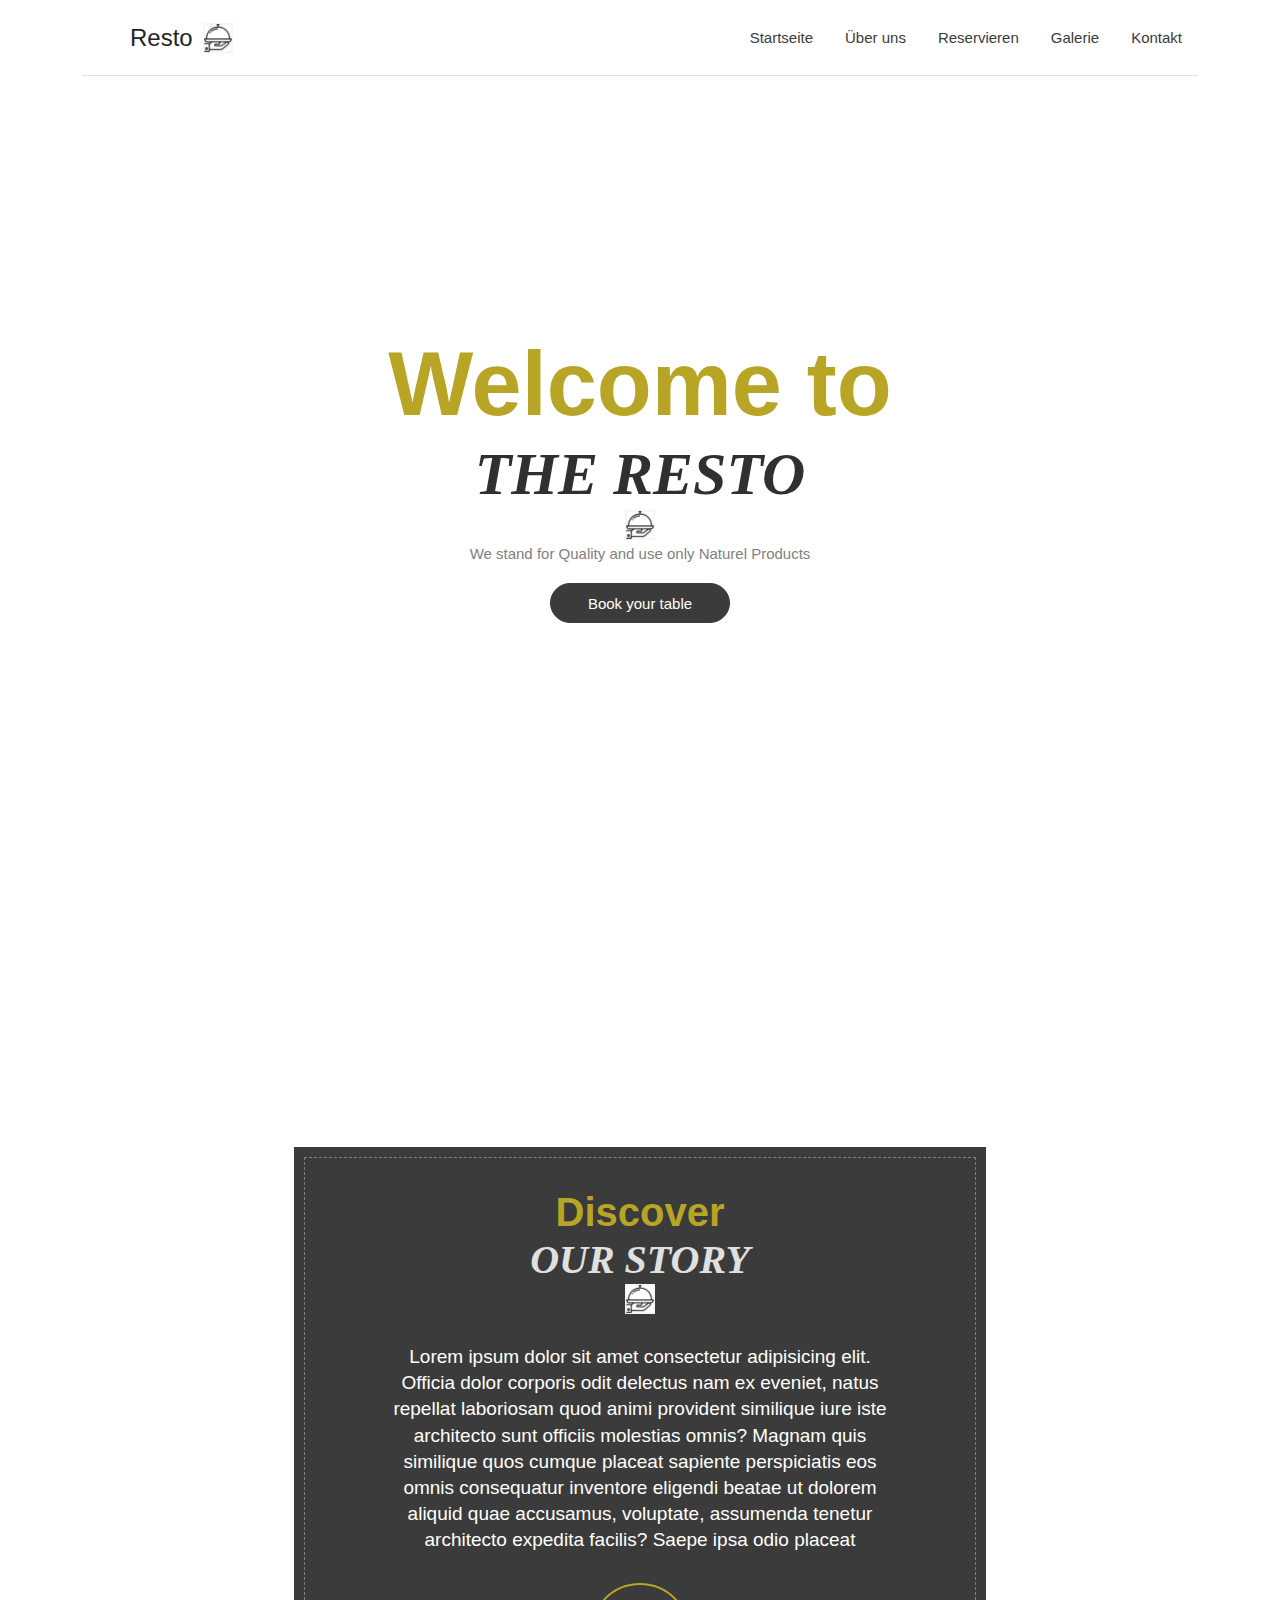
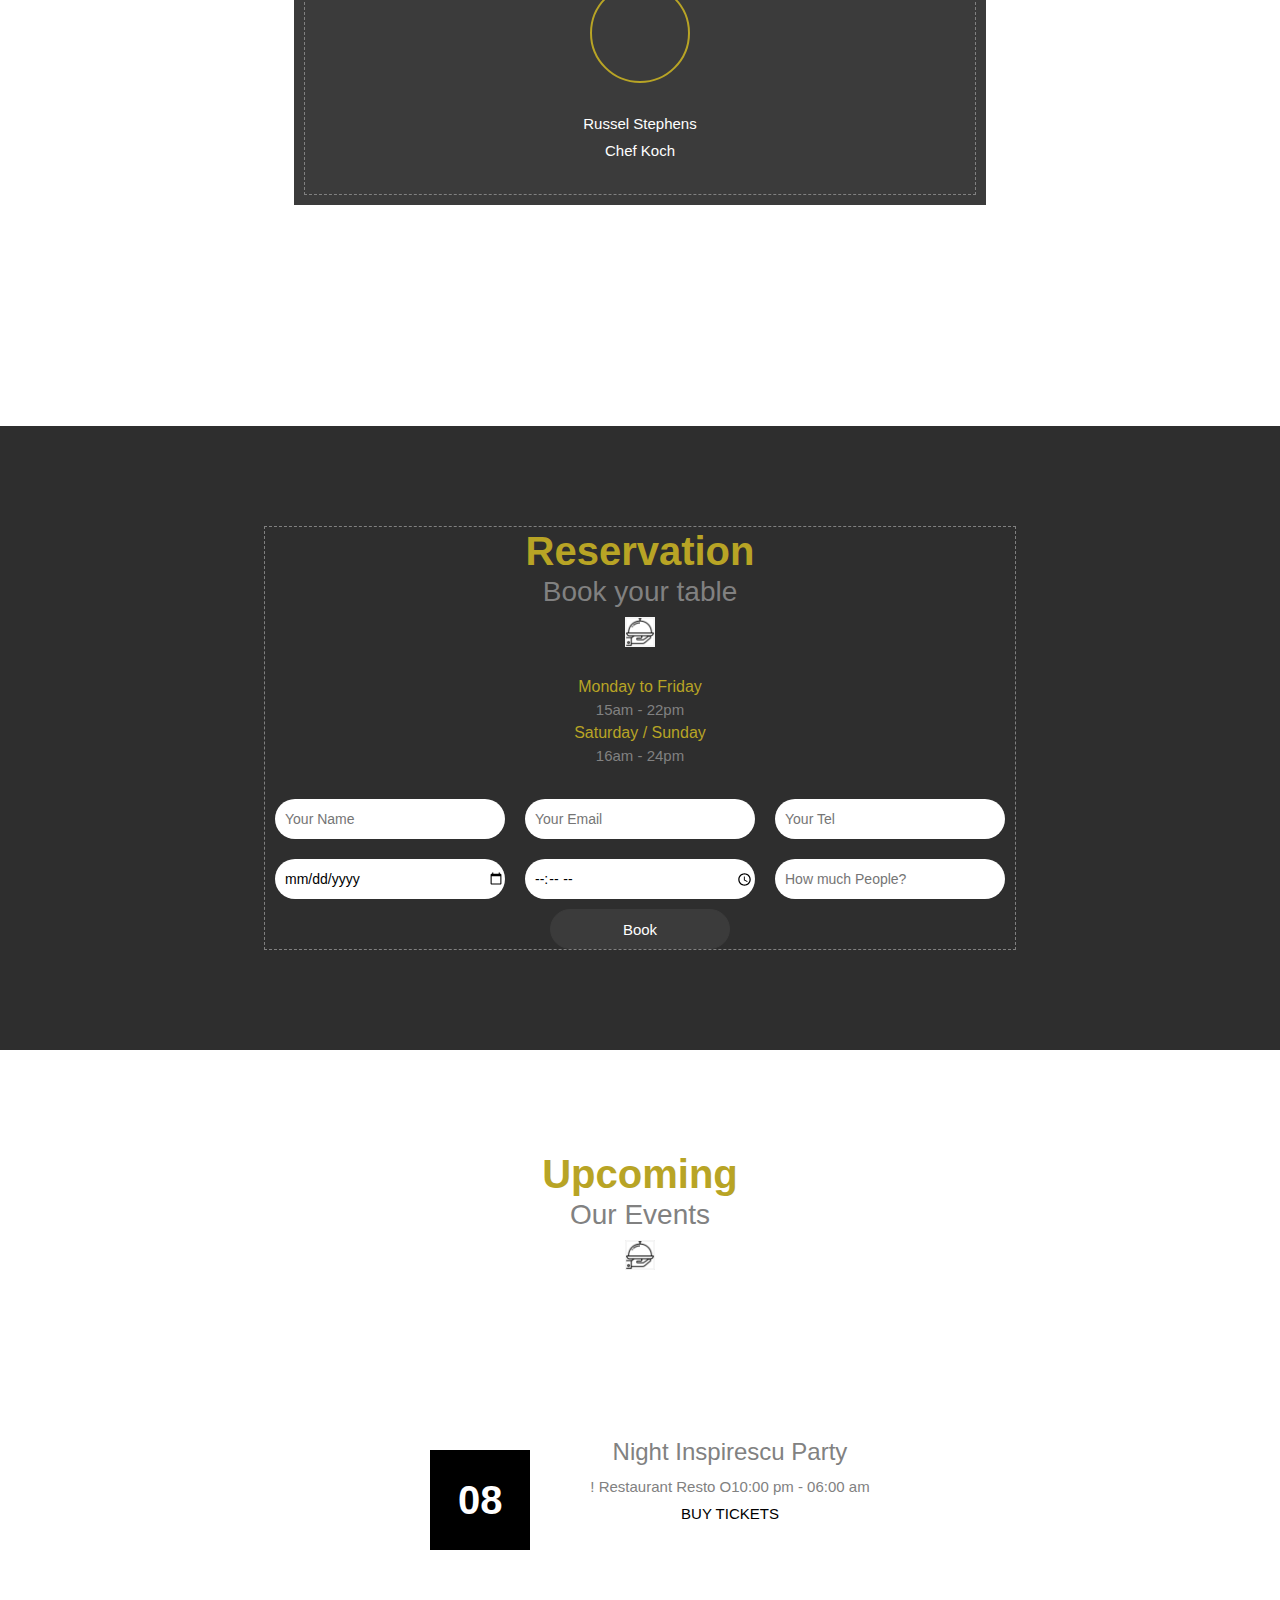
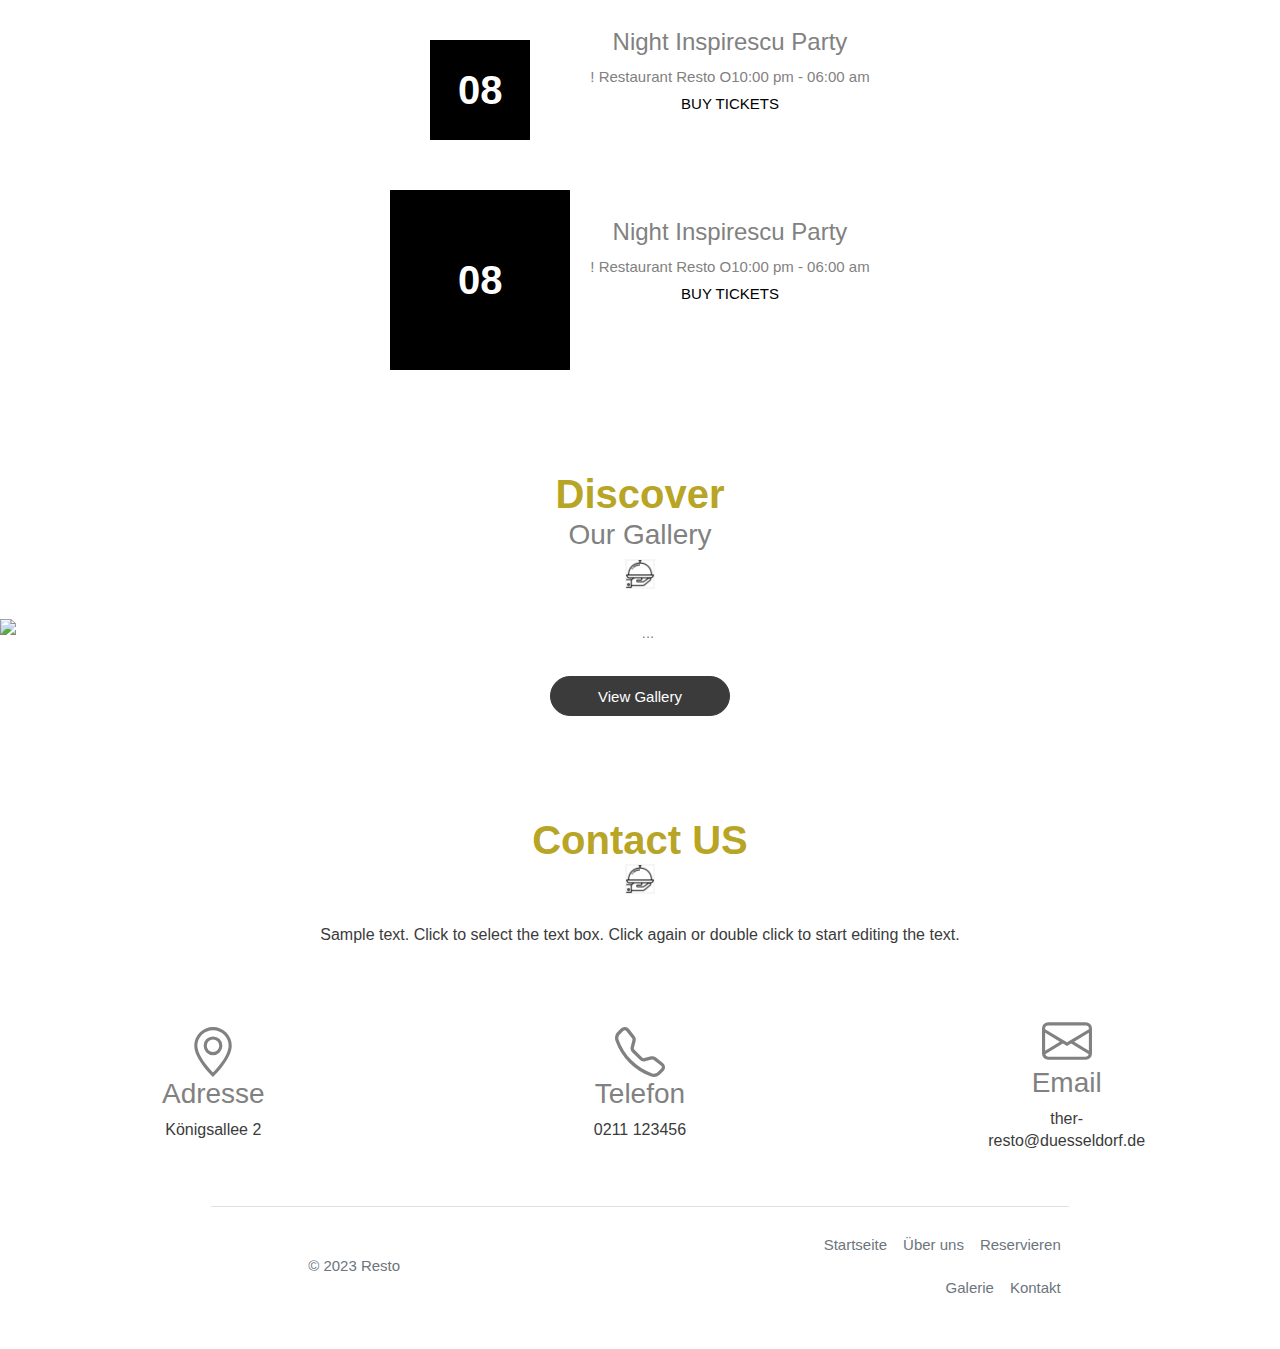
==== commit 8e057776: "Add files via upload" ====
--- a/index.html
+++ b/index.html
@@ -1,8 +1,6 @@
 <!DOCTYPE html>
 <html lang="de">
-
 <head>
-
   <title>Resto</title>
   <meta charset="utf-8">
   <meta name="viewport" content="width=device-width, initial-scale=1">
@@ -10,43 +8,23 @@
   <link href="font-awesome-4.7.0/css/font-awesome.min.css" rel="stylesheet">
   <link href="css/bildschirm.css" rel="stylesheet">
   <link rel="stylesheet" href="style.css">
-
-  <script src="Bootstrap5/js/bootstrap.bundle.min.js"></script>
-  <script>
-    "use strict";
-
-    // Script for Reservation Button
-    function calc(number) {
-
-      var Ausgabe = "Thank you for your Booking!";
-      return Ausgabe;
-    }
-
-
-    function clicked() {
-      var input = document.getElementById("idInput").value;
-      var output = calc(input);
-      document.getElementById("idOutput").innerHTML = output;
-    }
-
-  </script>
 </head>
-
 <body id="myPage" data-spy="scroll" data-target=".navbar" data-offset="60">
 
-  <!-- Navigation ------------------------------------------------------------------------------------------------------------------------------------------------------------------------->
+
+
+
+  <!-- Navigation -->
   <div class="container">
     <header class="d-flex flex-wrap justify-content-center py-3 mb-4 border-bottom">
-      <a href="" class="d-flex align-items-center mb-3 mb-md-0 me-md-auto text-dark text-decoration-none">
+      <a href="/" class="d-flex align-items-center mb-3 mb-md-0 me-md-auto text-dark text-decoration-none">
         <svg class="bi me-2" width="40" height="32">
           <use xlink:href="#bootstrap"></use>
         </svg>
         <span class="fs-4">Resto</span>
         <img src="bilder/logo.png" class="nav-logo" alt="" height="30px">
       </a>
-
       <ul class="nav nav-pills">
-
         <li class="nav-item"><a href="index.html" class="nav-link">Startseite</a></li>
         <li class="nav-item"><a href="index.html#about" class="nav-link">Über uns</a></li>
         <li class="nav-item"><a href="index.html#reservation" class="nav-link">Reservieren</a></li>
@@ -55,11 +33,9 @@
       </ul>
     </header>
   </div>
-
-
- <!-- Home ------------------------------------------------------------------------------------------------------------------------------------------------------------------------->
+  <!-- Startseite -->
+
   <div class="home">
-
     <video class="video" autoplay loop muted plays-inline>
       <source src="video.mp4" type="video/mp4">
     </video>
@@ -68,12 +44,10 @@
       <h2>The Resto</h2>
       <img src="bilder/logo.png" alt="" height="30px">
       <p>We stand for Quality and use only Naturel Products</p>
-
       <a href="index.html#reservation"> <button class="button-home">Book your table</button></a>
     </div>
   </div>
-
- <!-- About us ------------------------------------------------------------------------------------------------------------------------------------------------------------------------->
+  <!-- Über uns -->
   <center>
     <div id="about">
       <div class="bild">
@@ -83,7 +57,6 @@
               <h1>Discover</h1>
               <h2>OUR STORY</h2>
               <img class="about-logo" src="bilder/logo.png" alt="" height="30px">
-
               <br>
               <h4>
                 Lorem ipsum dolor sit amet consectetur adipisicing elit. Officia dolor corporis odit
@@ -100,7 +73,6 @@
                 aliquid quae accusamus, voluptate, assumenda tenetur architecto expedita facilis? Saepe ipsa
                 odio placeat
               </h4>
-
               <div class="about-picture"></div><br>
               Russel Stephens <br>
               Chef Koch
@@ -109,47 +81,38 @@
         </div>
       </div>
     </div>
-
-  </center>
-
-  <!-- Reservation ------------------------------------------------------------------------------------------------------------------------------------------------------------------------->
+  </center>
+  <!-- Reservieren---------------------------------------------------------------------------- -->
   <center>
     <div class="res">
       <div id="reservation">
-        <h1>Reservation</h1>
-        <h3>Book your table</h3>
-        <img class="logo" src="bilder/logo.png" alt="" height="30px">
-
-        <div class="opening">
+          <h1>Reservation</h1>
+          <h3>Book your table</h3>
+          <img class="logo" src="bilder/logo.png" alt="" height="30px">
+      <div class="opening">
           <h1>Monday to Friday</h1>
           15am - 22pm
           <h1>Saturday / Sunday </h1>
           16am - 24pm
-        </div>
-
-
-        <div class="res-fields">
+      </div>
+
+      <div class="res-fields">
           <div class="res-fields-row">
-            <input type="text" placeholder="Your Name">
-            <input type="email" placeholder="Your Email">
-            <input type="tel" placeholder="Your Tel">
+              <input type="text" placeholder="Your Name">
+              <input type="email" placeholder="Your Email">
+              <input type="tel" placeholder="Your Tel">
           </div>
           <div class="res-fields-row">
-            <input type="date" placeholder="Name">
-            <input type="time" placeholder="Name">
-            <input type="number" placeholder="How much People?">
-          </div>
-        </div>
-        <div id="idOutput"></div><br>
-        <button class="button-home" onclick="clicked()">Book</button><br>
-        <input id="idInput" type="text" value=""><br>
-
-
-      </div>
-    </div>
-  </center>
-
- <!-- Events ------------------------------------------------------------------------------------------------------------------------------------------------------------------------->
+              <input type="date" placeholder="Name">
+              <input type="time" placeholder="Name">
+              <input type="number" placeholder="How much People?">
+          </div>
+      </div>
+      <button class="button-home">Book</button>
+      </div>
+  </div>
+  </center>
+  <!-- Events --------------------------------------------------- -->
   <center>
     <div id="events">
       <h1>Upcoming</h1>
@@ -157,10 +120,8 @@
       <img class="logo" src="bilder/logo.png" alt="" height="30px">
       <div id="events">
         <div class="event-one">
-
           <div class="event-bild-one">
             <div class="event-datum">08
-
             </div>
           </div>
           <div class="event-right">
@@ -169,7 +130,6 @@
             <div class="event-button">BUY TICKETS</div>
           </div>
         </div>
-
         <div class="event-two">
           <div class="event-bild-two">
             <div class="event-datum">08</div>
@@ -180,7 +140,6 @@
             <div class="event-button">BUY TICKETS</div>
           </div>
         </div>
-
         <div class="event-three">
           <div class="event-bild-three">
             <div class="event-datum">08</div>
@@ -194,7 +153,7 @@
       </div>
   </center>
 
- <!-- Slider ------------------------------------------------------------------------------------------------------------------------------------------------------------------------->
+  <!-- Menü --------------------------------------------------------------------------->
   <center>
     <div id="menu">
       <h1>Discover</h1>
@@ -211,7 +170,7 @@
         </div>
         <div class="carousel-inner">
           <div class="carousel-item active">
-            <img src="Bilder/gallery-bild-one.jpg" class="d-block w-100" alt="...">
+            <img src="Bilder/gallery-salat.jpeg" class="d-block w-100" alt="...">
             <div class="carousel-caption d-none d-md-block">
               <h5>First slide label</h5>
               <p>Some representative placeholder content for the first slide.</p>
@@ -246,16 +205,15 @@
       <a href="galerie.html">
         <button class="button-menu">View Gallery</button></a>
   </center>
-
- <!-- Contact ------------------------------------------------------------------------------------------------------------------------------------------------------------------------->
+  <!-- Kontakt -->
+
   <div>
     <div id="contact">
       <h1>Contact US</h1>
       <img class="logo" src="bilder/logo.png" alt="" height="30px">
-
-      <h4>Sample text. Click to select the text box. Click again or double click to start editing the text.</h4>
+      <h4>Sample text. Click to select the text box. Click again or double
+        click to start editing the text.</h4>
       <div class="contact-elements">
-
 
         <div class="contact-element-one">
           <svg xmlns="http://www.w3.org/2000/svg" width="50" height="50" fill="currentColor" class="bi bi-geo-alt"
@@ -264,11 +222,9 @@
               d="M12.166 8.94c-.524 1.062-1.234 2.12-1.96 3.07A31.493 31.493 0 0 1 8 14.58a31.481 31.481 0 0 1-2.206-2.57c-.726-.95-1.436-2.008-1.96-3.07C3.304 7.867 3 6.862 3 6a5 5 0 0 1 10 0c0 .862-.305 1.867-.834 2.94zM8 16s6-5.686 6-10A6 6 0 0 0 2 6c0 4.314 6 10 6 10z" />
             <path d="M8 8a2 2 0 1 1 0-4 2 2 0 0 1 0 4zm0 1a3 3 0 1 0 0-6 3 3 0 0 0 0 6z" />
           </svg>
-
           <h3>Adresse</h3>
           <h4>Königsallee 2 </h4>
         </div>
-
 
         <div class="contact-element-two">
           <svg xmlns="http://www.w3.org/2000/svg" width="50" height="50" fill="currentColor" class="bi bi-telephone"
@@ -280,7 +236,6 @@
           <h4>0211 123456</h4>
         </div>
 
-
         <div class="contact-element-three">
           <svg xmlns="http://www.w3.org/2000/svg" width="50" height="50" fill="currentColor" class="bi bi-envelope"
             viewBox="0 0 16 16">
@@ -291,29 +246,27 @@
           <h4>ther-resto@duesseldorf.de</h4>
         </div>
 
-
       </div>
     </div>
   </div>
-
- <!-- Footer ------------------------------------------------------------------------------------------------------------------------------------------------------------------------->
-  <center>
-    <footer class="d-flex flex-wrap justify-content-between align-items-center py-3 my-4 border-top">
-      <p class="col-md-4 mb-0 text-muted">© 2023 Resto </p>
-
-
-
-      <ul class="nav col-md-4 justify-content-end">
-        <li class="nav-item"><a href="#" class="nav-link px-2 text-muted">Startseite</a></li>
-        <li class="nav-item"><a href="#about" class="nav-link px-2 text-muted">Über uns</a></li>
-        <li class="nav-item"><a href="#reservation" class="nav-link px-2 text-muted">Reservieren</a></li>
-        <li class="nav-item"><a href="galerie.html" class="nav-link px-2 text-muted">Galerie</a></li>
-        <li class="nav-item"><a href="#" class="nav-link px-2 text-muted">Kontakt</a></li>
-      </ul>
-    </footer>
-  </center>
-
+  <!-- Footer -->
+<center>
+  <footer class="d-flex flex-wrap justify-content-between align-items-center py-3 my-4 border-top">
+    <p class="col-md-4 mb-0 text-muted">© 2023 Resto </p>
+
+
+    <ul class="nav col-md-4 justify-content-end">
+      <li class="nav-item"><a href="#" class="nav-link px-2 text-muted">Startseite</a></li>
+      <li class="nav-item"><a href="#about" class="nav-link px-2 text-muted">Über uns</a></li>
+      <li class="nav-item"><a href="#reservation" class="nav-link px-2 text-muted">Reservieren</a></li>
+      <li class="nav-item"><a href="galerie.html" class="nav-link px-2 text-muted">Galerie</a></li>
+      <li class="nav-item"><a href="#" class="nav-link px-2 text-muted">Kontakt</a></li>
+    </ul>
+  </footer>
+</center>
+
+
+  <script src="Bootstrap5/js/bootstrap.bundle.min.js"></script>
 
 </body>
-
 </html>--- a/style.css
+++ b/style.css
@@ -1,5 +1,4 @@
 /*--- Root --------------------------------------------------------------------------------------------------------------------------------------------------------------------------*/
-
 :root {
     --white: #FFFFFF;
     --light-gray: #E0E0E0;
@@ -7,73 +6,58 @@
     --main-color: #2B2B2B;
     --dark-color: #3B3B3B;
     --area-distance: 100px;
-
-}
-
+}
 /*--- font-styles --------------------------------------------------------------------------------------------------------------------------------------------------------------------------*/
-
 h1 {
     font-size: 40px;
     font-weight: bold;
     color: var(--accent-color);
     margin: 0;
 }
-
 h2 {
     font-family: fantasy;
     font-size: 40px;
     font-style: italic;
     margin: 0;
 }
-
 h4 {
     font-family: Arial, Helvetica, sans-serif;
     font-weight: 100;
     color: var(--white);
 }
-
 /*--- Navigation --------------------------------------------------------------------------------------------------------------------------------------------------------------------------*/
-
 .nav-logo {
     margin-left: 10px;
 }
-
 .nav-item.active {
     background-color: var(--main-color);
 }
-
 .nav-item a {
     color: var(--dark-color);
 }
-
 .nav-item a:hover {
     color: var(--accent-color);
 }
-
 /*--- Home --------------------------------------------------------------------------------------------------------------------------------------------------------------------------*/
 
-
 .home {
     display: flex;
     justify-content: center;
     align-items: center;
     flex-direction: column;
-}
-
+    margin-bottom: 3px;
+}
 .home h1 {
     font-size: 90px;
 }
-
 .home h2 {
     font-size: 60px;
 }
-
 
 .video {
     opacity: 0.3;
     height: 730px;
 }
-
 .home-inhalt {
     display: flex;
     justify-content: center;
@@ -81,7 +65,6 @@
     flex-direction: column;
     transform: translateY(-500px);
 }
-
 .button-home {
     height: 40px;
     width: 180px;
@@ -91,7 +74,6 @@
     border-radius: 300px;
     transition: ease-in-out 0.2s;
 }
-
 .button-home:hover {
     height: 40px;
     width: 180px;
@@ -101,9 +83,7 @@
     border-radius: 300px;
     transition: ease-in-out 0.2s;
 }
-
 /*--- About --------------------------------------------------------------------------------------------------------------------------------------------------------------------------*/
-
 #about {
     width: 58%;
     height: 700px;
@@ -112,11 +92,9 @@
     align-items: center;
     margin-bottom: 200px;
 }
-
 #about h2 {
     color: var(--light-gray);
 }
-
 .bild {
     height: 400px;
     background-image: url(bilder/bar.jpg);
@@ -125,14 +103,13 @@
     align-items: center;
     justify-content: center;
 }
-
+   
 .about-background {
     height: auto;
-    width: 50%;
+    width: 54%;
     padding: 10px;
-    background-color: #3B3B3B;   
-}
-
+    background-color: #3B3B3B;  
+}
 .about-border {
     height: 100%;
     width: 100%;
@@ -144,16 +121,13 @@
     justify-content: center;
     padding: 30px 0px 30px 0px;
 }
-
 .about-inhalt {
     height: 80%;
     width: 75%;
 }
-
 .about-logo {
     margin: 0px 0px 30px 0px;
 }
-
 .about-picture {
     height: 100px;
     width: 100px;
@@ -162,13 +136,11 @@
     background-image: url(bilder/koch.jpg);
     background-size: cover;
 }
-
 /*--- Reservation --------------------------------------------------------------------------------------------------------------------------------------------------------------------------*/
 #reservation {
     margin-top: var(--area-distance);
     border: 1px dashed gray;
 }
-
 .res {
     height: auto;
     width: 70%;
@@ -179,7 +151,6 @@
     flex-direction: column;
     padding-bottom: 100px;
 }
-
 .opening {
     height: auto;
     width: 300px;
@@ -188,16 +159,13 @@
     align-items: center;
     flex-direction: column;
 }
-
 .opening h1 {
     font-size: 16px;
     font-weight: 100;
 }
-
 .res-fields {
     margin-top: 20px;
 }
-
 .res input {
     height: 40px;
     width: 230px;
@@ -207,17 +175,14 @@
     padding-left: 10px;
     font-size: 14px;
 }
-
 .res-fields-row {
     display: flex;
     justify-content: start;
     align-items: center;
 }
-
 #idInput {
     display: none;
 }
-
 /*--- Event --------------------------------------------------------------------------------------------------------------------------------------------------------------------------*/
 #events {
     height: auto;
@@ -229,7 +194,6 @@
     align-items: center;
     flex-direction: column;
 }
-
 .event-one {
     height: auto;
     width: auto;
@@ -237,7 +201,6 @@
     display: flex;
     margin-top: 10px;
 }
-
 .event-two {
     height: auto;
     width: auto;
@@ -245,7 +208,6 @@
     display: flex;
     margin-top: 10px;
 }
-
 .event-three {
     height: auto;
     width: auto;
@@ -253,7 +215,6 @@
     display: flex;
     margin-top: 10px;
 }
-
 .event-bild-one {
     height: 180px;
     width: 180px;
@@ -264,7 +225,6 @@
     background-image: url(bilder/event-one.jpeg);
     background-size: cover;
 }
-
 .event-bild-two {
     height: 180px;
     width: 180px;
@@ -275,7 +235,6 @@
     background-image: url(bilder/event-two.jpeg);
     background-size: cover;
 }
-
 .event-bild-three {
     height: 180px;
     width: 180px;
@@ -286,7 +245,6 @@
     background-image: url(bilder/event-three.webp);
     background-size: cover;
 }
-
 .event-datum {
     height: 100px;
     width: 100px;
@@ -298,24 +256,19 @@
     justify-content: center;
     align-items: center;
 }
-
 .event-right {
     padding: 20px;
 }
-
 .event-right-three {
     padding: 20px;
     background-color: white;
 }
-
 .event-title {
     font-size: 24px;
 }
-
 .event-button {
     color: black;
 }
-
 /*--- Slider --------------------------------------------------------------------------------------------------------------------------------------------------------------------------*/
 #menu {
     display: flex;
@@ -324,30 +277,24 @@
     flex-direction: column;
     margin-top: var(--area-distance);
 }
-
 .logo {
     margin-bottom: 30px;
 }
-
 #carouselExampleDark {
     height: 300px;
     width: 58%;
 }
-
 .carousel-item {
     height: 300px;
 }
-
 .carousel.slide {
     height: 600px;
     width: 58%;
 }
-
 .carousel-item.active {
     height: 600px;
-  
-}
-
+ 
+}
 .button-menu {
     height: 40px;
     width: 180px;
@@ -358,7 +305,6 @@
     transition: ease-in-out 0.2s;
     margin-top: 30px;
 }
-
 .button-menu:hover {
     height: 40px;
     width: 180px;
@@ -368,7 +314,6 @@
     border-radius: 300px;
     transition: ease-in-out 0.2s;
 }
-
 /*--- Contact --------------------------------------------------------------------------------------------------------------------------------------------------------------------------*/
 #contact {
     height: auto;
@@ -381,12 +326,10 @@
     margin-top: var(--area-distance);
     text-align: center;
 }
-
 #contact h4 {
     color: var(--dark-color);
     font-size: 16px;
 }
-
 .contact-elements {
     display: flex;
     justify-content: space-around;
@@ -395,7 +338,6 @@
     background-color: none;
     margin-top: 40px;
 }
-
 .contact-element-one {
     width: 290px;
     display: flex;
@@ -404,7 +346,6 @@
     flex-direction: column;
     background-color: none;
 }
-
 .contact-element-two {
     width: 290px;
     display: flex;
@@ -413,7 +354,6 @@
     flex-direction: column;
     background-color: none;
 }
-
 .contact-element-three {
     width: 290px;
     display: flex;
@@ -422,14 +362,12 @@
     flex-direction: column;
     background-color: none;
 }
-
 /*--- Gallery --------------------------------------------------------------------------------------------------------------------------------------------------------------------------*/
 .game-board {
     display: grid;
     grid-template-rows: 200px 200px 200px;
     grid-template-columns: 200px 200px 200px;
 }
-
 .box {
     background: #444;
     border: 1px solid #555;
@@ -438,7 +376,6 @@
     justify-content: center;
     color: #AAA;
 }
-
 .box img {
     height: 100%;
     width: 100%;
@@ -446,9 +383,130 @@
 footer{
     width: 67%;
 }
-
 /*--- Media screens / Tablet / --------------------------------------------------------------------------------------------------------------------------------------------------------------------------*/
 @media screen and (max-width:1400px) {
+    /* home _________________________*/
+    /* about _________________________*/
+    #about {
+        width: auto;
+        height: 700px;
+        background-color: none;
+        display: flex;
+        align-items: center;
+    }
+    /* Reservieren ____________________*/
+    .res {
+        width: 100%;
+    }
+    /* Events __________________________*/
+    #events {
+        height: auto;
+        width: 100%;
+        background-color: rgb(255, 255, 255);
+        padding-top: 100px;
+        display: flex;
+        justify-content: center;
+        align-items: center;
+        flex-direction: column;
+    }
+ 
+    .event-two {
+        height: auto;
+        width: auto;
+        background-color: rgb(255, 255, 255);
+        display: flex;
+        margin-top: 10px;
+    }
+    .event-three {
+        background-color: rgb(0, 0, 0);
+    }
+    .event-bild-one {
+        height: 180px;
+        width: 180px;
+        display: flex;
+        justify-content: center;
+        align-self: center;
+        background-image: url(bilder/event-one.jpeg);
+        background-size: cover;
+    }
+    .event-bild-two {
+        height: 180px;
+        width: 180px;
+        display: flex;
+        justify-content: center;
+        align-self: center;
+        background-image: url(bilder/event-two.jpeg);
+        background-size: cover;
+    }
+    .event-bild-three {
+        height: 180px;
+        width: 180px;
+        display: flex;
+        justify-content: center;
+        align-self: center;
+        background-image: url(bilder/event-three.webp);
+        background-size: cover;
+    }
+   
+    .event-datum {
+        height: 100px;
+        width: 100px;
+        color: white;
+        background-color: black;
+        font-size: 40px;
+        font-weight: bold;
+        display: flex;
+        justify-content: center;
+        align-items: center;
+    }
+    .event-right {
+        padding: 20px;
+        width: auto;
+    }
+   
+    .event-right-three {  
+           background-color: none;
+    }
+    /* Contact __________________________________________________________________*/
+    .contact-element-one {
+        width: 180px;
+    }
+    .contact-element-two {
+        width: 180px;
+    }
+    .contact-element-three {
+        width: 180px;
+    }
+    .contact-elements {
+        width: 100%;
+    }
+    /* Menü _________________________*/
+    .carousel.slide {
+        height: auto;
+        width: 100%;
+    }
+    .carousel-item.active {
+        height: auto;
+    }
+}
+/*--- Media screens / Mobile / --------------------------------------------------------------------------------------------------------------------------------------------------------------------------*/
+@media screen and (max-width:850px) {
+    .home h1 {
+        font-size: 40px;
+    }
+    .home h2 {
+        font-size: 40px;
+    }
+    .home {
+        width: 100%;
+        overflow: hidden;
+    }
+    .video {
+        height: 600px;
+    }
+    .home-inhalt {
+        transform: translateY(-400px);
+    }
     /* home _________________________*/
 
     /* about _________________________*/
@@ -459,150 +517,6 @@
         display: flex;
         align-items: center;
     }
-    /* Reservieren ____________________*/
-    .res {
-        width: 100%;
-    }
-
-    /* Events __________________________*/
-    #events {
-        height: auto;
-        width: 100%;
-        background-color: rgb(255, 255, 255);
-        padding-top: 100px;
-        display: flex;
-        justify-content: center;
-        align-items: center;
-        flex-direction: column;
-    }
- 
-    .event-two {
-        height: auto;
-        width: auto;
-        background-color: rgb(255, 255, 255);
-        display: flex;
-        margin-top: 10px;
-    }
-
-    .event-three {
-        background-color: rgb(0, 0, 0);
-    }
-
-    .event-bild-one {
-        height: 180px;
-        width: 180px;
-        display: flex;
-        justify-content: center;
-        align-self: center;
-        background-image: url(bilder/event-one.jpeg);
-        background-size: cover;
-    }
-
-    .event-bild-two {
-        height: 180px;
-        width: 180px;
-        display: flex;
-        justify-content: center;
-        align-self: center;
-        background-image: url(bilder/event-two.jpeg);
-        background-size: cover;
-    }
-
-    .event-bild-three {
-        height: 180px;
-        width: 180px;
-        display: flex;
-        justify-content: center;
-        align-self: center;
-        background-image: url(bilder/event-three.webp);
-        background-size: cover;
-    }
-    
-    .event-datum {
-        height: 100px;
-        width: 100px;
-        color: white;
-        background-color: black;
-        font-size: 40px;
-        font-weight: bold;
-        display: flex;
-        justify-content: center;
-        align-items: center;
-    }
-
-    .event-right {
-        padding: 20px;
-        width: auto;
-    }
-    
-    .event-right-three {   
-        background-color: red;            
-    }
-
-    /* Contact __________________________________________________________________*/
-    .contact-element-one {
-        width: 180px;
-    }
-
-    .contact-element-two {
-        width: 180px;
-    }
-
-    .contact-element-three {
-        width: 180px;
-    }
-
-    .contact-elements {
-        width: 100%;
-    }
-
-    /* Menü _________________________*/
-
-    .carousel.slide {
-        height: auto;
-        width: 100%;
-    }
-
-    .carousel-item.active {
-        height: auto;
-    }
-}
-
-/*--- Media screens / Mobile / --------------------------------------------------------------------------------------------------------------------------------------------------------------------------*/
-@media screen and (max-width:850px) {
-    .home h1 {
-        font-size: 40px;
-    }
-
-    .home h2 {
-        font-size: 40px;
-    }
-
-    .home {
-        width: 100%;
-        overflow: hidden;
-    }
-
-    .video {
-        height: 600px;
-    }
-
-    .home-inhalt {
-        transform: translateY(-400px);
-    }
-
-    /* home _________________________*/
-
-
-    /* about _________________________*/
-    #about {
-        width: auto;
-        height: 700px;
-        background-color: none;
-        display: flex;
-        align-items: center;
-    }
-
     .bild {
         height: 400px;
         background-image: none;
@@ -611,23 +525,19 @@
         align-items: center;
         justify-content: center;
     }
-
     .about-background {
         height: auto;
         width: 100%;
         padding: 10px;
         background-color: #3B3B3B;
     }
-
       /* Reservieren ____________________________________________________________________*/
     .res-fields-row {
         display: flex;
         justify-content: start;
         align-items: center;
         flex-direction: column;
-
-    }
-
+    }
     /* Events ____________________________________________________________________*/
     #events {
         height: auto;
@@ -639,28 +549,24 @@
         align-items: center;
         flex-direction: column;
     }
-
     .event-one {
         background-color: rgb(255, 255, 255);
         display: flex;
         margin-top: 10px;
         margin-left: 20px;
     }
-
     .event-two {
         background-color: rgb(255, 255, 255);
         display: flex;
         margin-top: 10px;
         margin-left: 20px;
     }
-
     .event-three {
         background-color: rgb(255, 255, 255);
         display: flex;
         margin-top: 10px;
         margin-left: 20px;
     }
-
     .event-bild-one {
         height: 100px;
         width: 100px;
@@ -668,7 +574,6 @@
         justify-content: center;
         align-self: center;
     }
-
     .event-bild-two {
         height: 100px;
         width: 100px;
@@ -676,7 +581,6 @@
         justify-content: center;
         align-self: center;
     }
-
     .event-bild-three {
         height: 100px;
         width: 100px;
@@ -684,7 +588,6 @@
         justify-content: center;
         align-self: center;
     }
-
     .event-datum {
         height: 50px;
         width: 50px;
@@ -696,48 +599,62 @@
         justify-content: center;
         align-items: center;
     }
-
     .event-right {
         padding: 20px;
         width: auto;
         height: 100px;
         font-size: 12px;
     }
-
     .event-right-three {
         padding: 20px;
         width: auto;
         height: 100px;
-        font-size: 12px;   
-    }
-
+        font-size: 12px;  
+    }
     .event-title {
         font-size: 12px;
     }
-
     .event-button {
         color: black;
         font-size: 12px;
     }
-
     /* Contact _________________________*/
     .contact-element-one {
         width: 100%;
     }
-
     .contact-element-two {
         width: 100%;
         margin-top: 30px;
     }
-
     .contact-element-three {
         width: 100%;
         margin-top: 30px;
     }
-
     .contact-elements {
         align-items: center;
         flex-direction: column;
         width: 100%;
     }
 }
+.testtt {
+    background-color: rgb(255, 255, 255) ;
+    display: flex;
+    justify-content: center;
+    align-items: center;
+    flex-direction: column;
+}
+.testtt button {
+    margin-top: 25px;
+}
+.gallery-picture {
+    background-size: cover;
+    transition: all 0.3s;
+}
+.gallery-picture:hover {
+    background-size: cover;
+    height: 230px;
+    width: 230px;
+  transform: translateY(-20px);
+   
+}
+ 